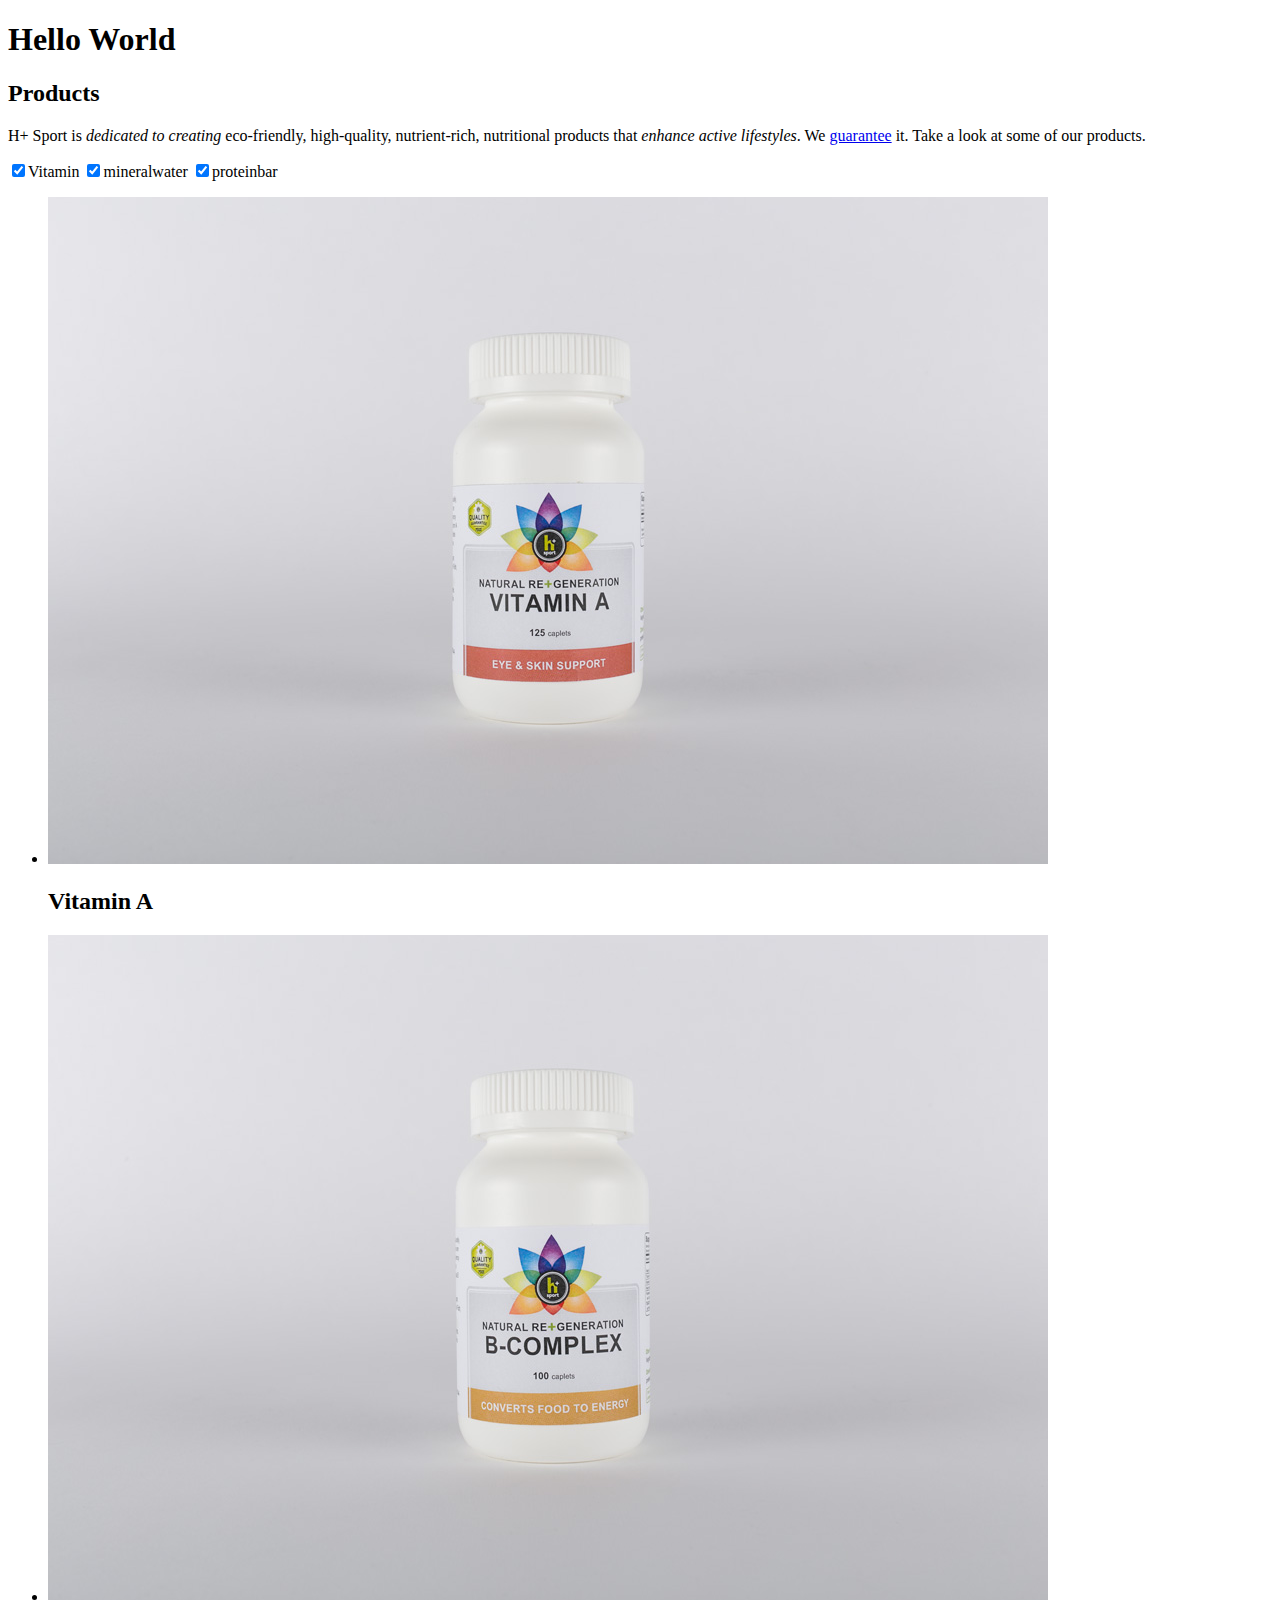
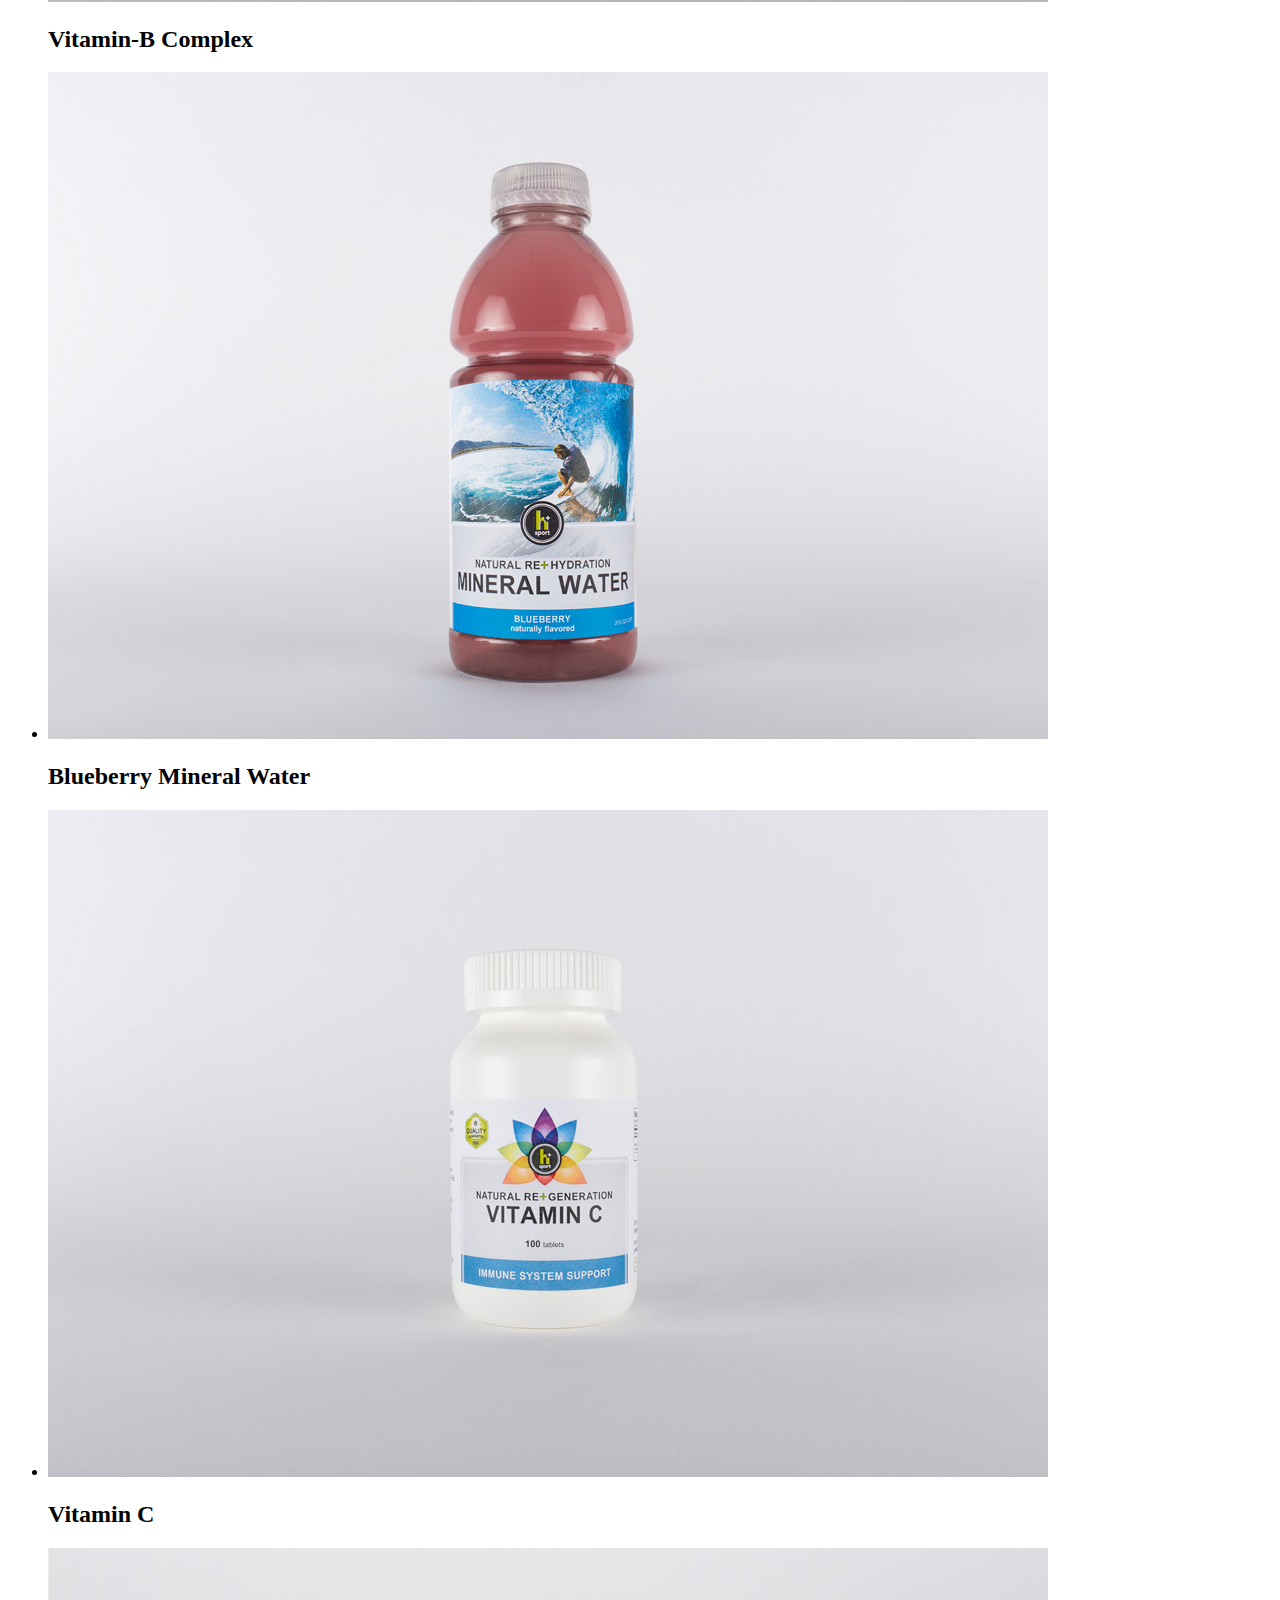
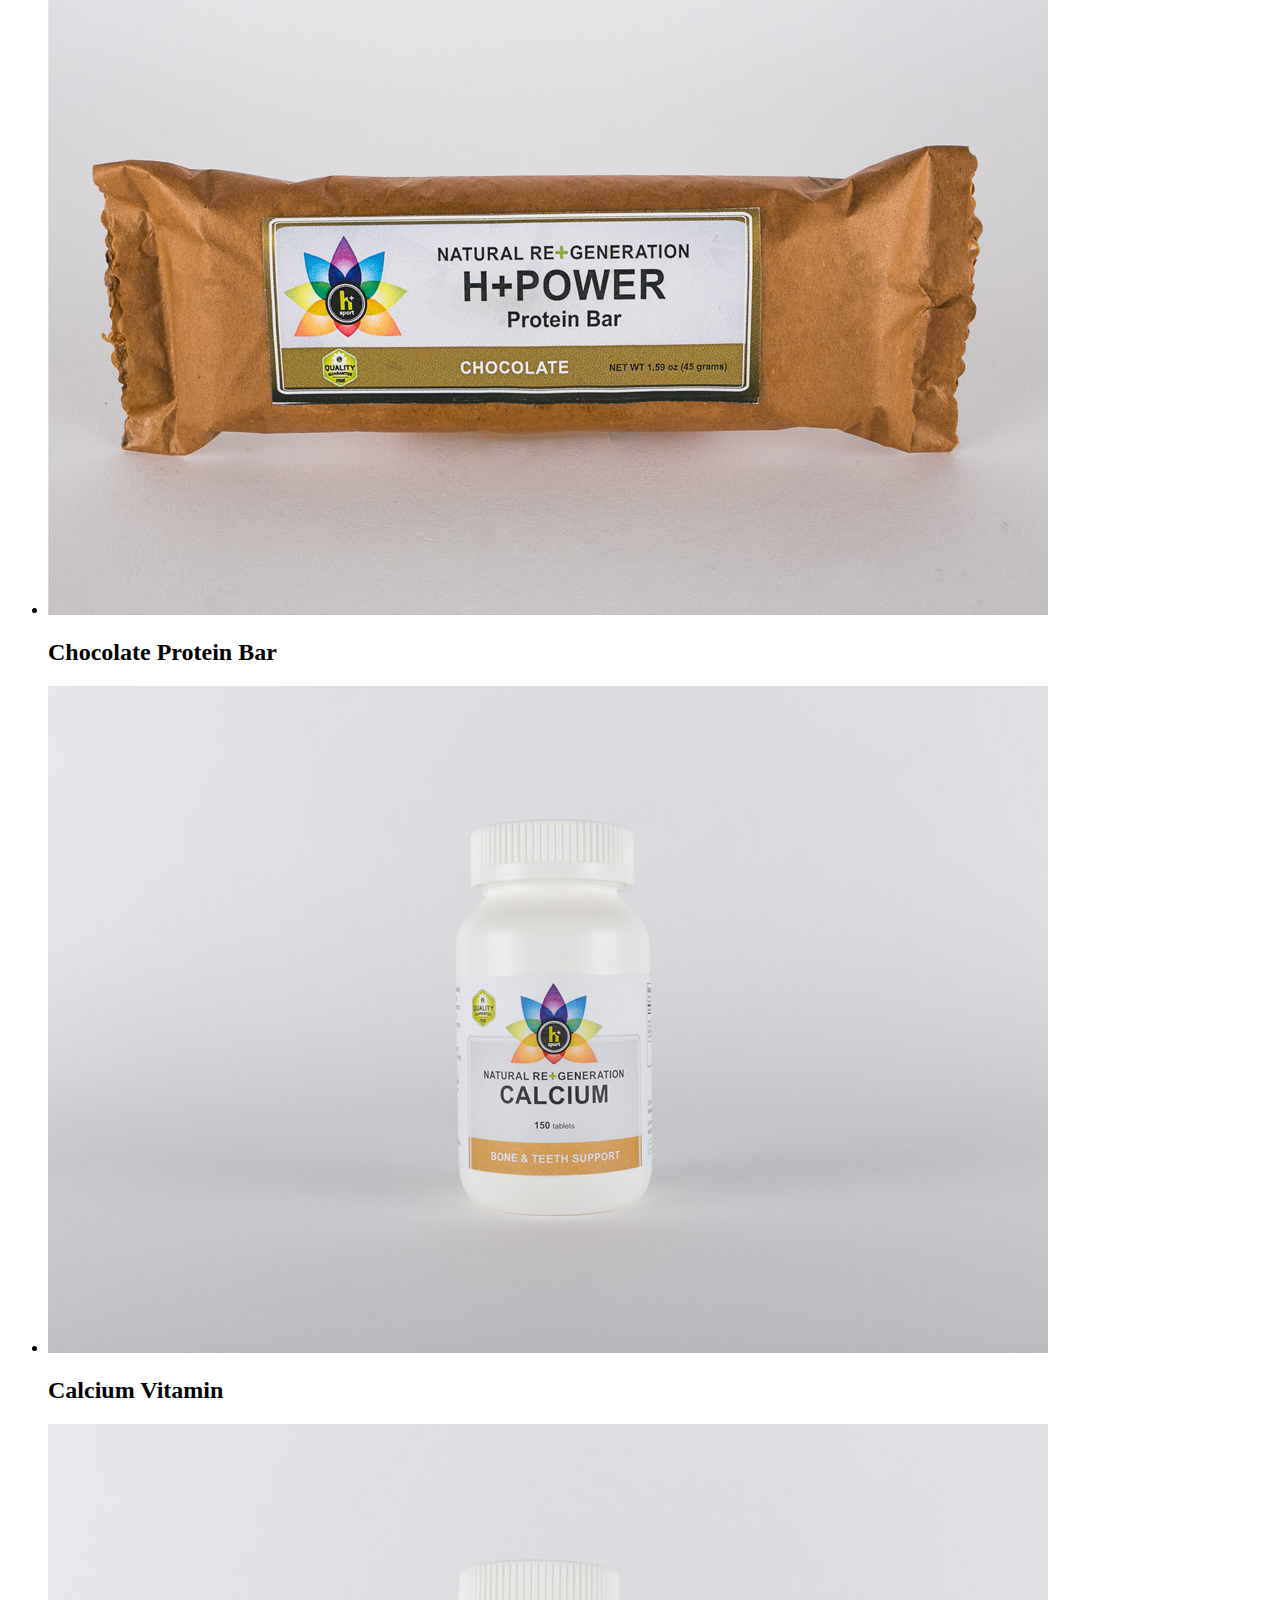
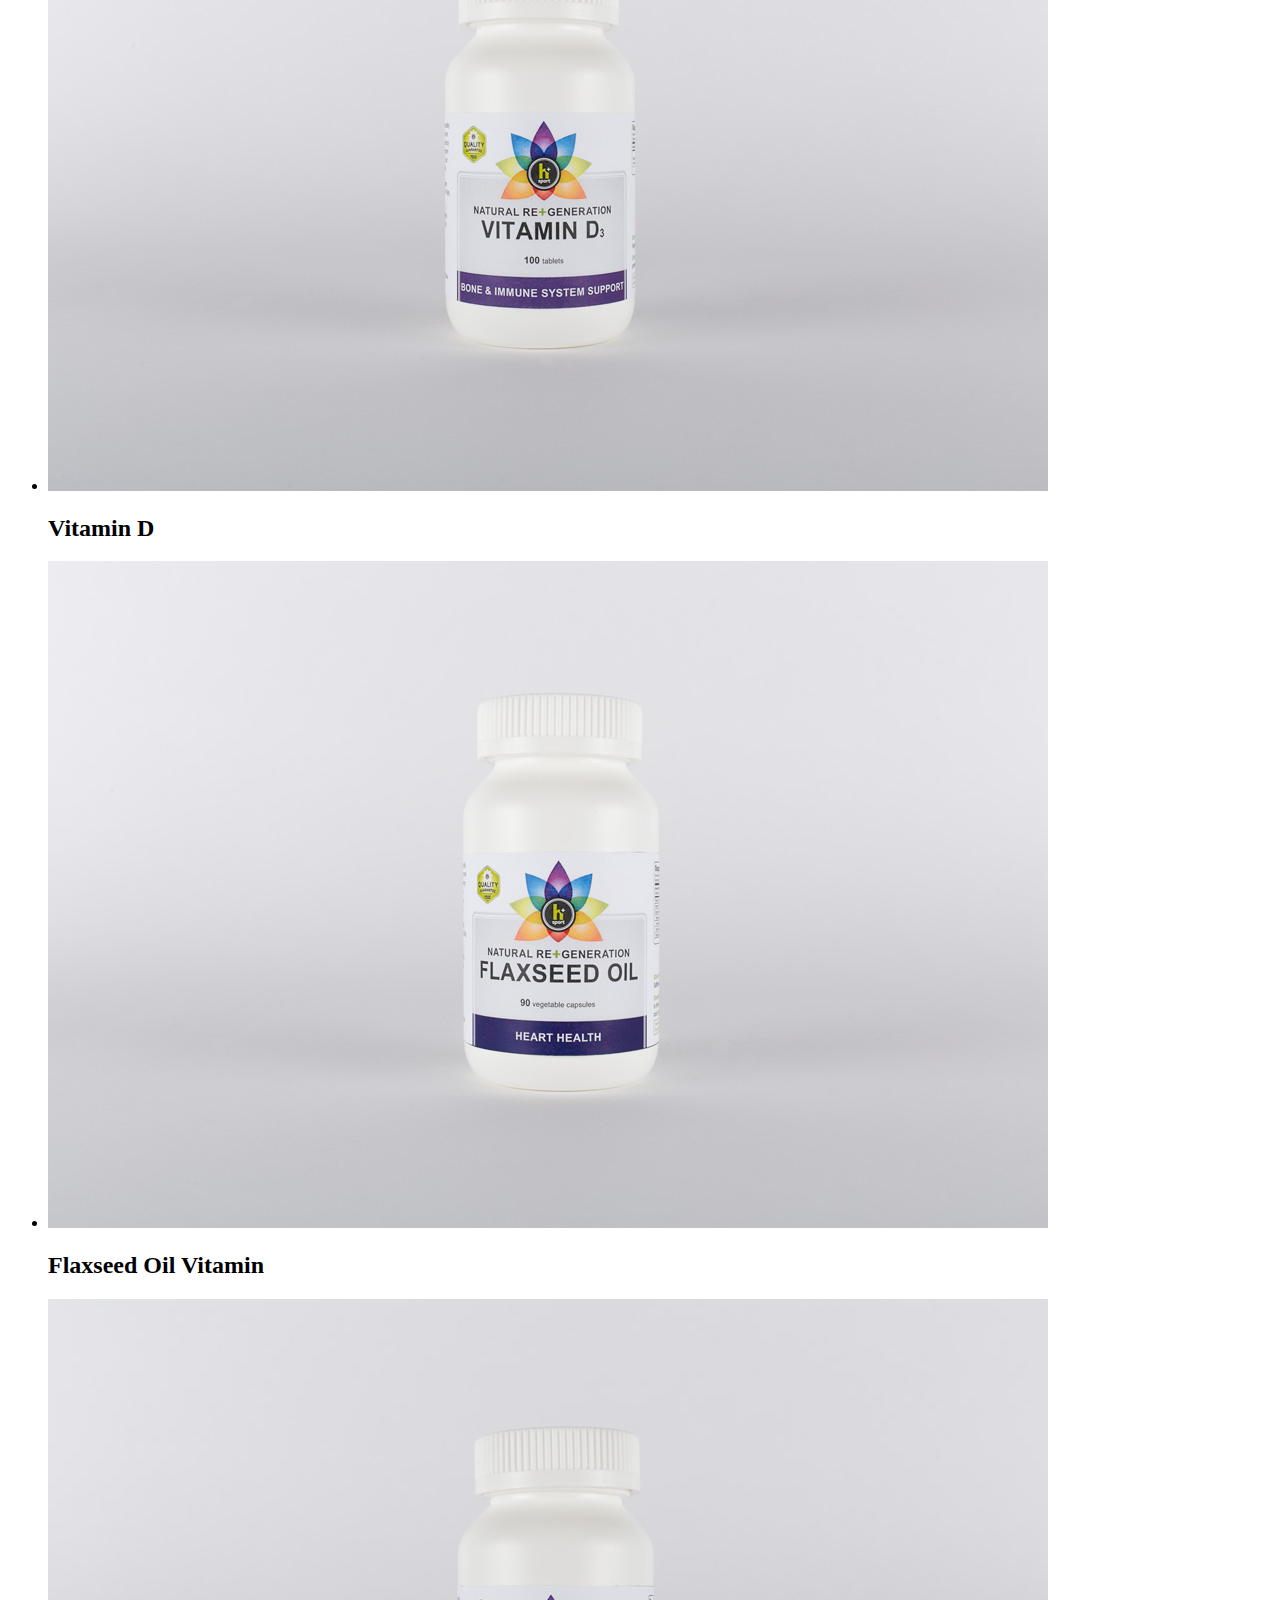
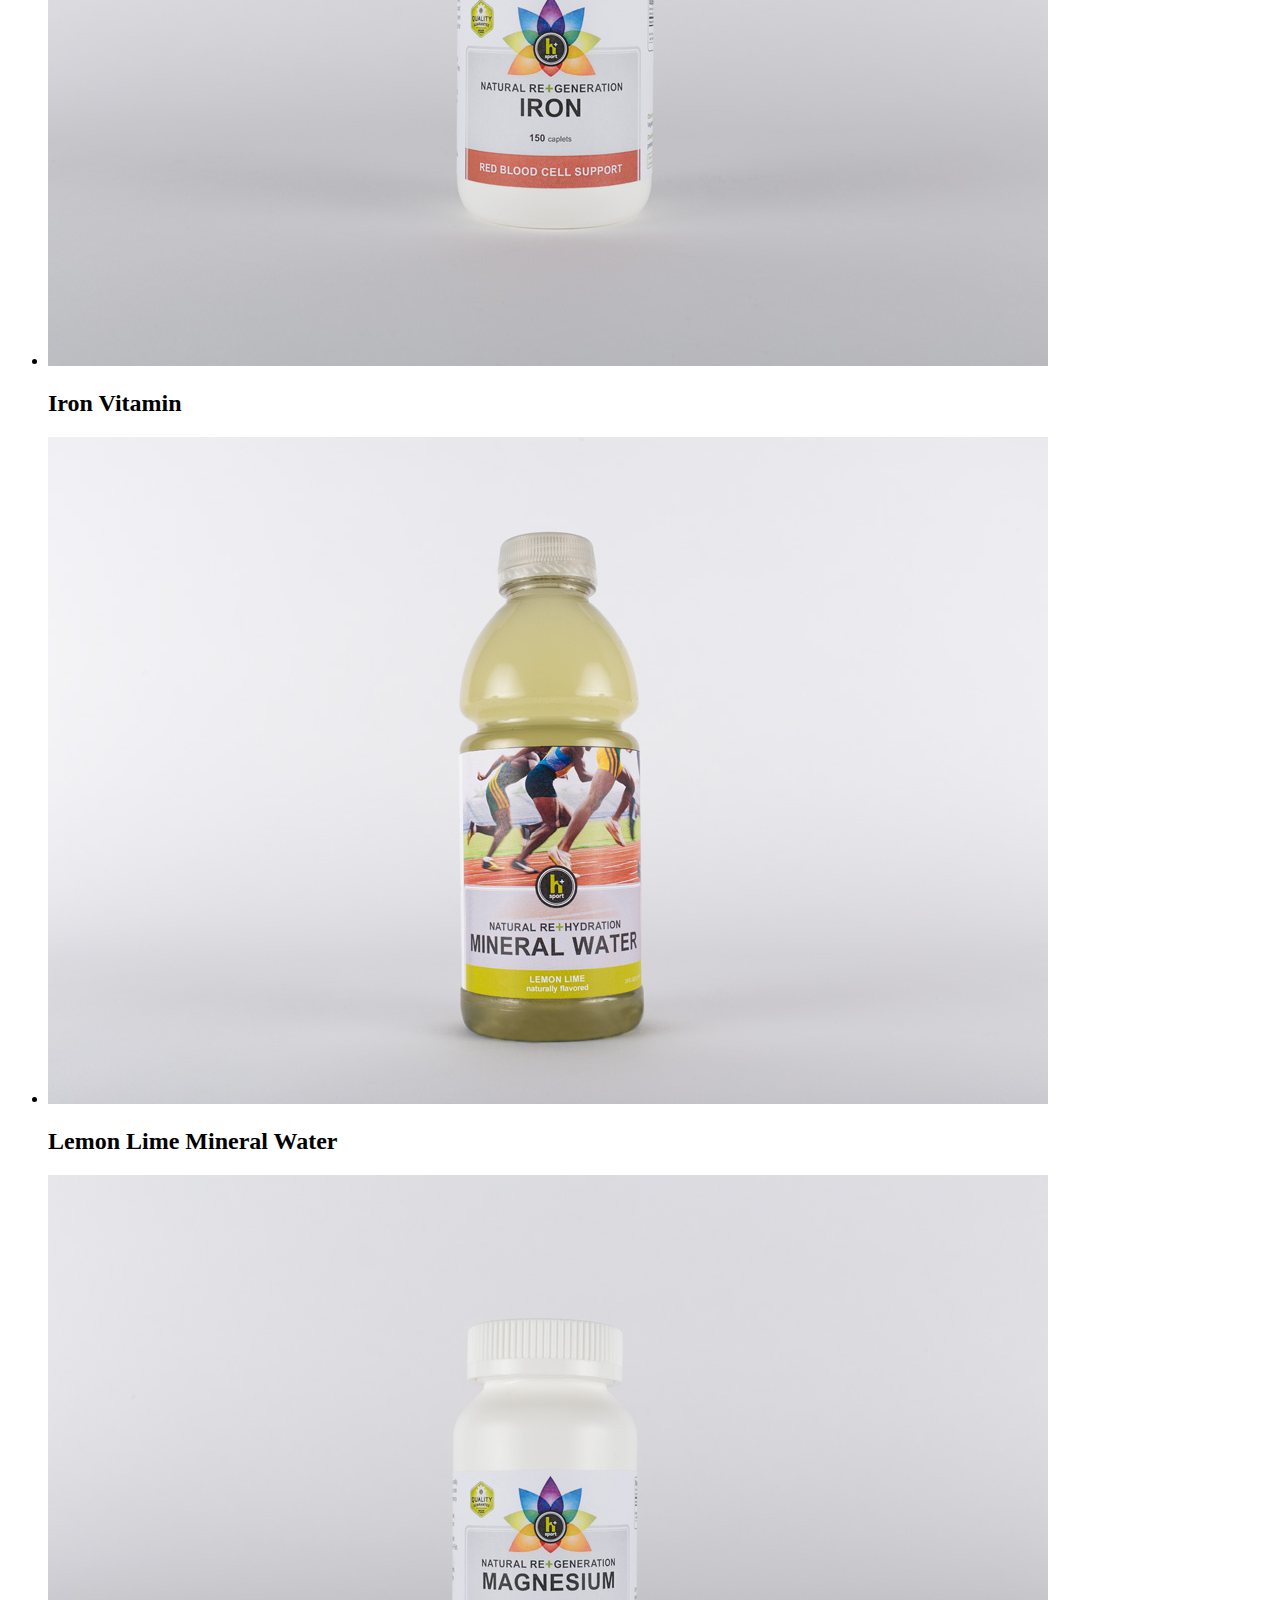
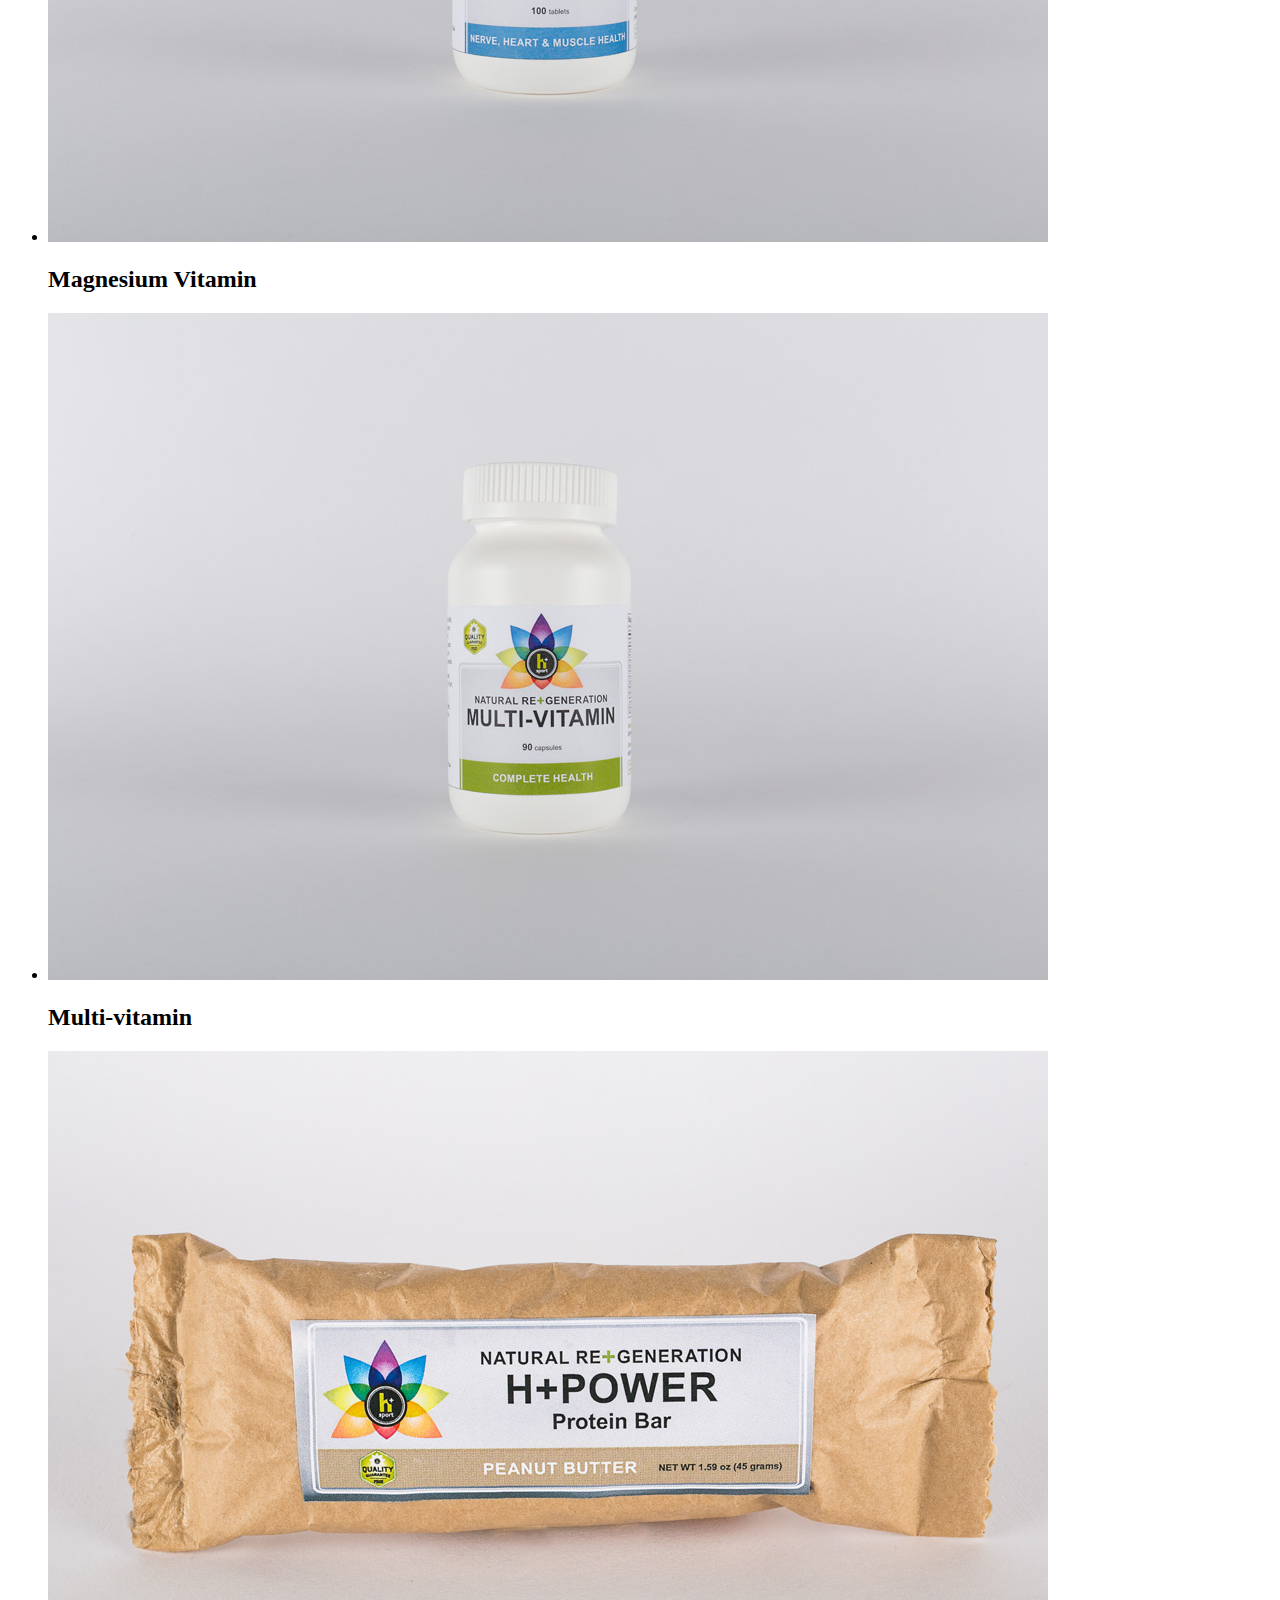
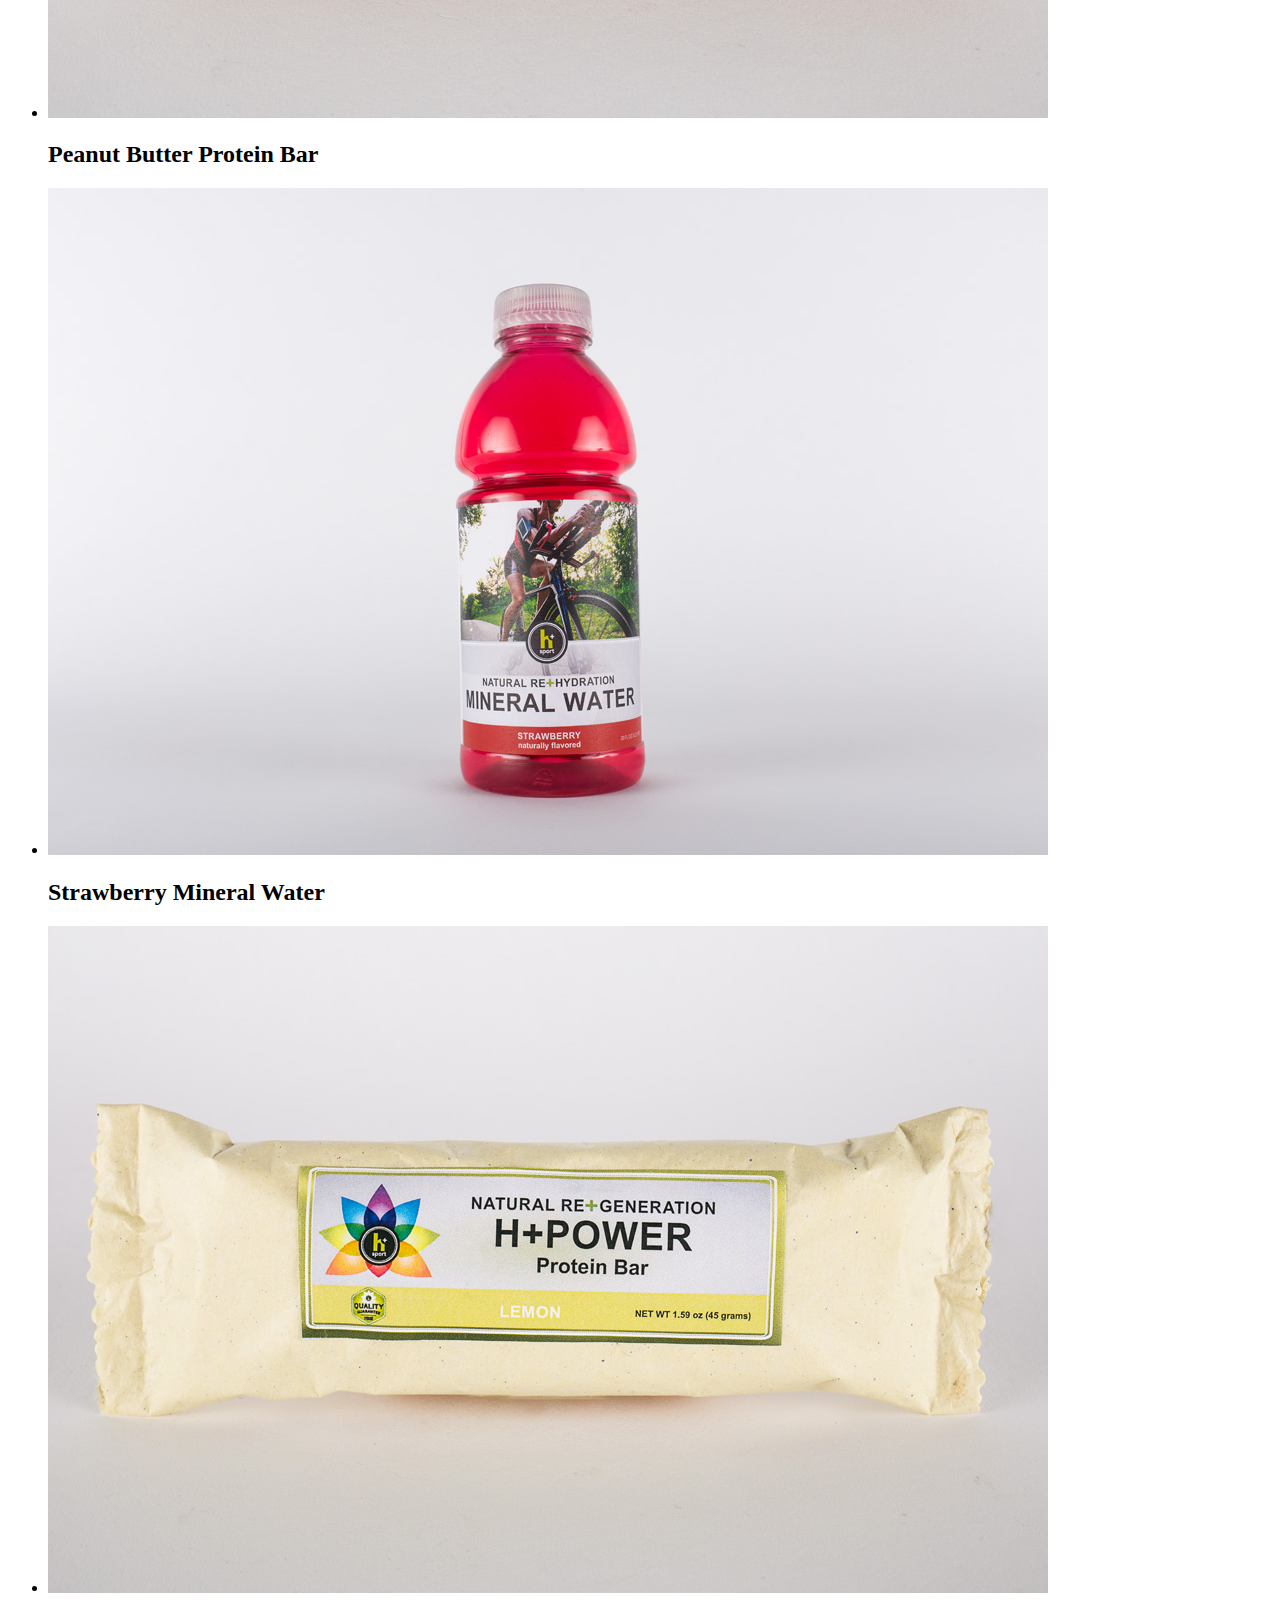
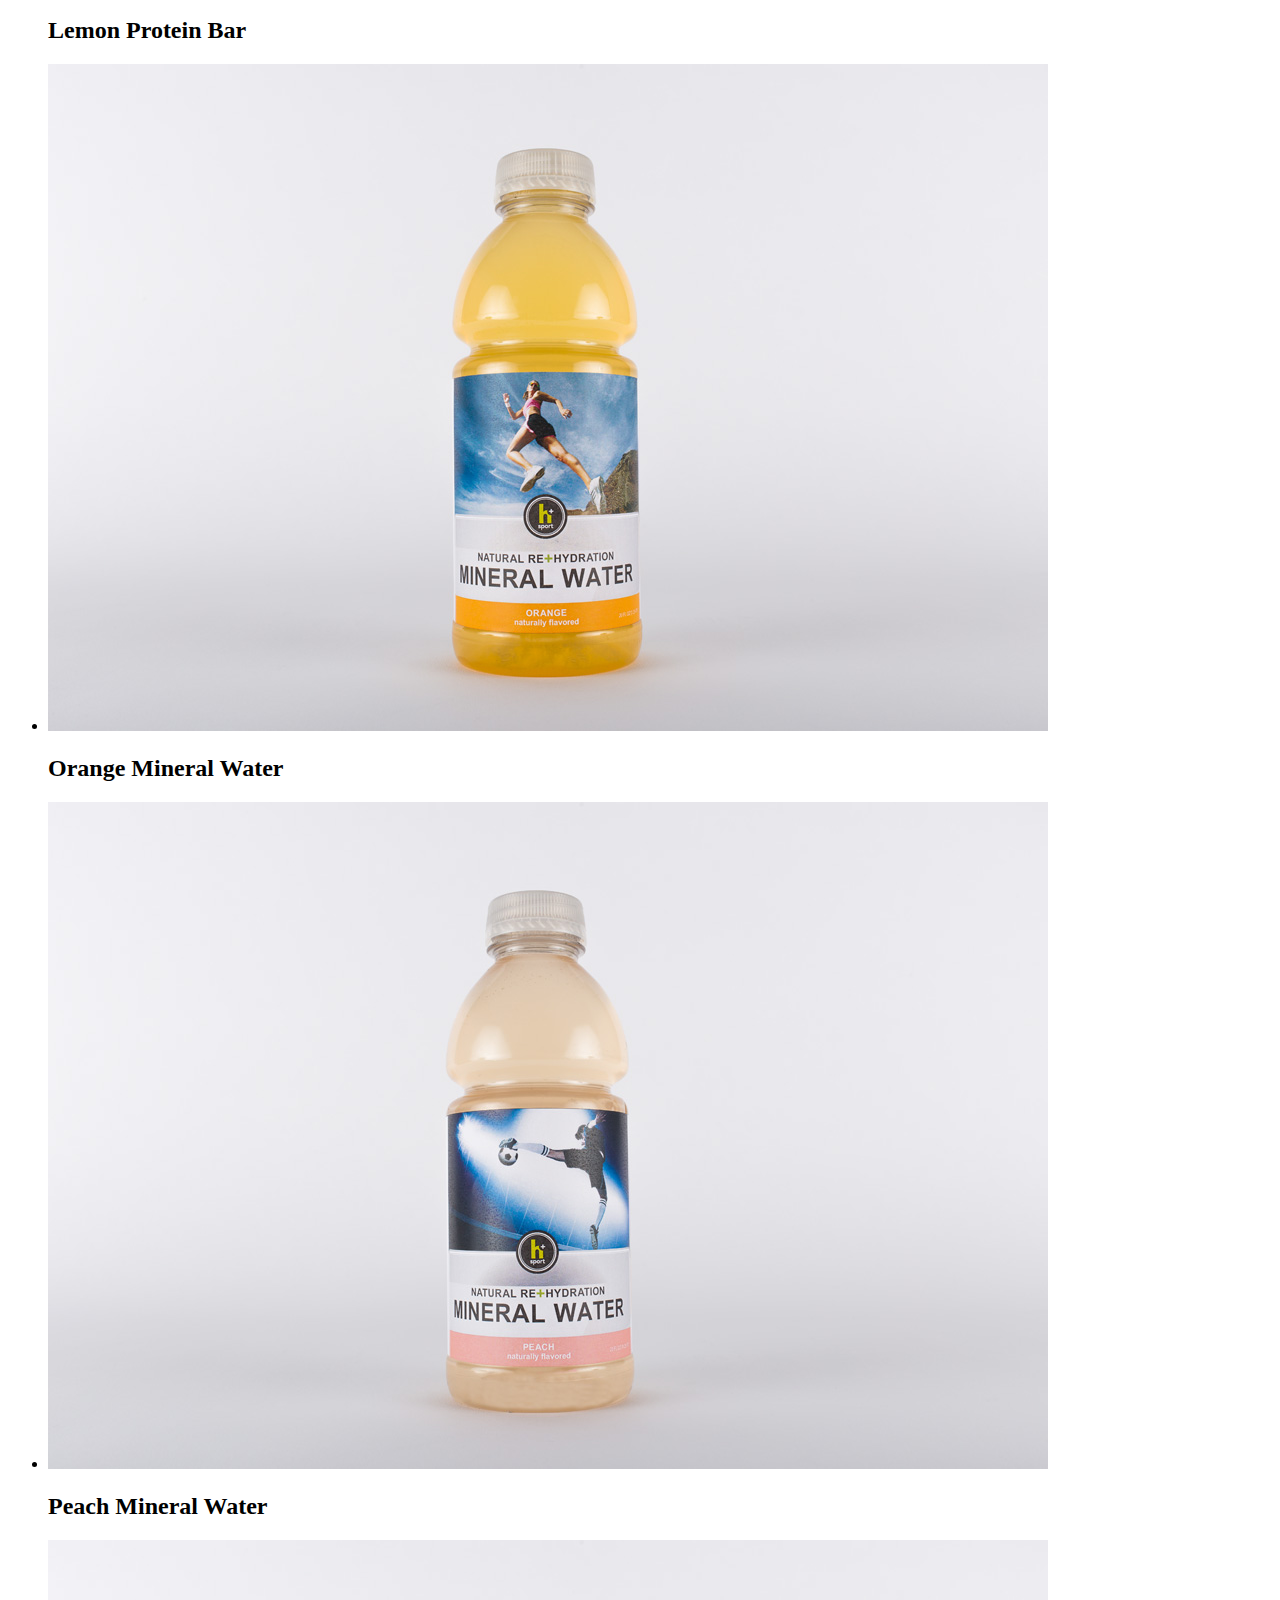
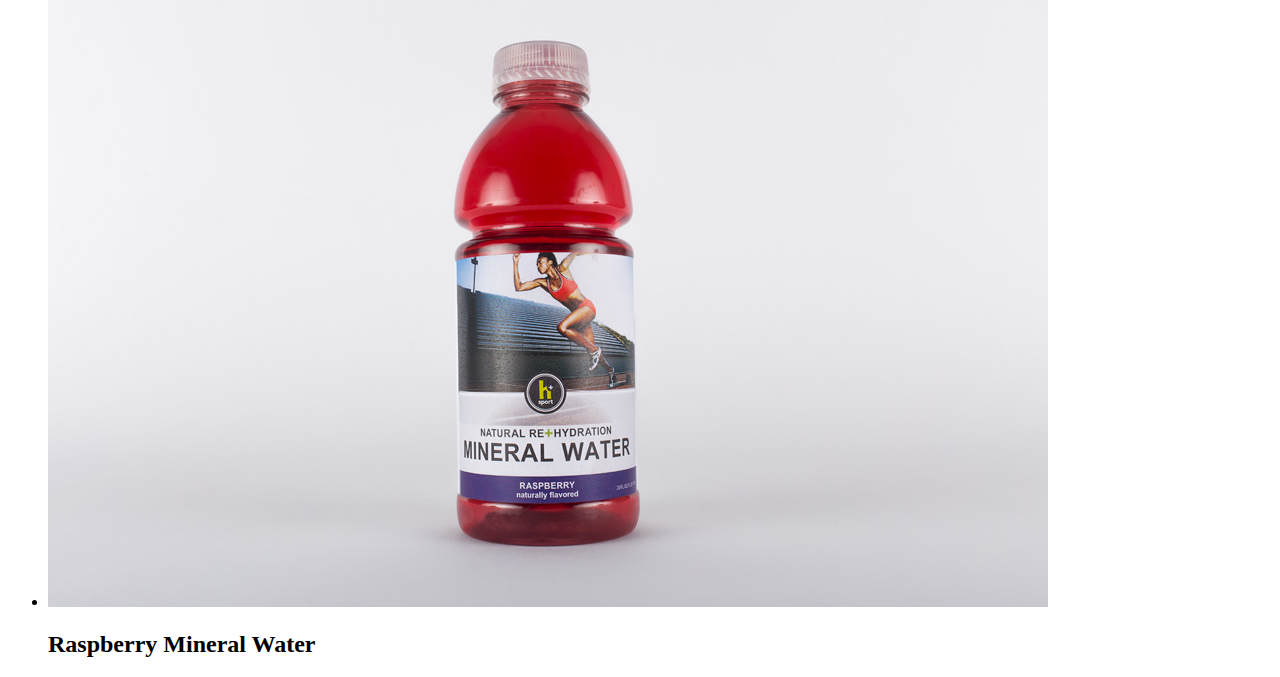
==== index.html @ 78402092 "functionality update" ====
<!DOCTYPE html>
<html lang="en">
<head>
    <meta charset="UTF-8">
    <meta name="viewport" content="width=device-width, initial-scale=1.0">
    <meta http-equiv="X-UA-Compatible" content="ie=edge">
    <title>Sync the Excel sheet</title>
    <link rel="stylesheet" type="text/css" href="./style.css">
    <script type="text/javascript" src="../jquery-3.0.0.js"></script>
</head>
<body>
    <h1>Hello World</h1>
    <section id="products" class="section">
        <header class="imageheader"></header>
        <div class="container">
          <h2 class="headline">Products</h2>
          <p>H+ Sport is <em>dedicated to creating</em> eco-friendly, high-quality, nutrient-rich, nutritional products that <em>enhance active lifestyles</em>. We <a href="#guarantee">guarantee</a> it. Take a look at some of our products.</p>
        </div><!-- container -->
        <input type="checkbox" name="Vitamin" value="vitamin" checked>Vitamin
        <input type="checkbox" name="mineralwater" value="mineralwater" checked>mineralwater
        <input type="checkbox" name="proteinbar" value="proteinbar" checked>proteinbar
        <ul class="product-list">
          <li class="product-item" data-prod_id="V-A1037">
              <img class="product-image" src="images/products/vitamin-a.jpg" alt="Vitamin A - Product Photo">
              <h2 class="product-name" data-type="vitamin">Vitamin A</h2>
          </li>
          <li class="product-item" data-prod_id="V-BC2178">
              <img class="product-image" src="images/products/vitamin-bcomplex.jpg" alt="B Complex - Product Photo">
              <h2 class="product-name" data-type="vitamin">Vitamin-B Complex</h2>
          </li>
          <li class="product-item" data-prod_id="MW-8812">
              <img class="product-image" src="images/products/mineralwater-blueberry.jpg" alt="Blueberry Mineral Water - Product Photo">
              <h2 class="product-name" data-type="mineralwater">Blueberry Mineral Water</h2>
          </li>
          <li class="product-item" data-prod_id="V-C6614">
              <img class="product-image" src="images/products/vitamin-c.jpg" alt="Vitamin C - Product Photo">
              <h2 class="product-name" data-type="vitamin">Vitamin C</h2>
          </li>
          <li class="product-item" data-prod_id="PB-8154">
              <img class="product-image" src="images/products/proteinbar-chocolate.jpg" alt="Protein Bar Chocolate - Product Photo">
              <h2 class="product-name" data-type="proteinbar">Chocolate Protein Bar</h2>
          </li>
          <li class="product-item" data-prod_id="V-CA4543">
              <img class="product-image" src="images/products/vitamin-calcium.jpg" alt="Vitamin Calcium - Product Photo">
              <h2 class="product-name" data-type="vitamin">Calcium Vitamin</h2>
          </li>
          <li class="product-item" data-prod_id="V-D1825">
              <img class="product-image" src="images/products/vitamin-d.jpg" alt="Vitamin D - Product Photo">
              <h2 class="product-name" data-type="vitamin">Vitamin D</h2>
          </li>
          <li class="product-item" data-prod_id="V-F2225">
              <img class="product-image" src="images/products/vitamin-flaxseed-oil.jpg" alt="Flaxseed Oil - Product Photo">
              <h2 class="product-name" data-type="vitamin">Flaxseed Oil Vitamin</h2>
          </li>
          <li class="product-item" data-prod_id="V-I7456">
              <img class="product-image" src="images/products/vitamin-iron.jpg" alt="Vitamin Iron - Product Photo">
              <h2 class="product-name" data-type="vitamin">Iron Vitamin</h2>
          </li>
          <li class="product-item" data-prod_id="MW-9143">
              <img class="product-image" src="images/products/mineralwater-lemonlime.jpg" alt="Mineral Water Lemon Lime - Product Photo">
              <h2 class="product-name" data-type="mineralwater">Lemon Lime Mineral Water</h2>
          </li>
          <li class="product-item" data-prod_id="V-M0019">
              <img class="product-image" src="images/products/vitamin-magnesium.jpg" alt="Vitamin Magnesium - Product Photo">
              <h2 class="product-name" data-type="vitamin">Magnesium Vitamin</h2>
          </li>
          <li class="product-item" data-prod_id="V-MV7763">
              <img class="product-image" src="images/products/vitamin-multi.jpg" alt="Vitamin Multivitamin - Product Photo">
              <h2 class="product-name" data-type="vitamin">Multi-vitamin</h2>
          </li>
          <li class="product-item" data-prod_id="PB-1234">
              <img class="product-image" src="images/products/proteinbar-peanutbutter.jpg" alt="Vitamin Protein Bar Peanut Butter - Product Photo">
              <h2 class="product-name" data-type="proteinbar">Peanut Butter Protein Bar</h2>
          </li>
          <li class="product-item" data-prod_id="MW-S0987">
              <img class="product-image" src="images/products/mineralwater-strawberry.jpg" alt="Mineral Water Strawberry - Product Photo">
              <h2 class="product-name" data-type="mineralwater">Strawberry Mineral Water</h2>
          </li>
          <li class="product-item" data-prod_id="PB-1919">
              <img class="product-image" src="images/products/proteinbar-lemon.jpg" alt="Protein Bar Lemon - Product Photo">
              <h2 class="product-name" data-type="proteinbar">Lemon Protein Bar</h2>
          </li>
          <li class="product-item" data-prod_id="MW-O1980">
              <img class="product-image" src="images/products/mineralwater-orange.jpg" alt="Mineral Water Orange - Product Photo">
              <h2 class="product-name" data-type="mineralwater">Orange Mineral Water</h2>
          </li>
          <li class="product-item" data-prod_id="MW-P1968">
              <img class="product-image" src="images/products/mineralwater-peach.jpg" alt="Mineral Water Peach - Product Photo">
              <h2 class="product-name" data-type="mineralwater">Peach Mineral Water</h2>
          </li>
          <li class="product-item" data-prod_id="MW-R2003">
              <img class="product-image" src="images/products/mineralwater-raspberry.jpg" alt="Mineral Water Raspberry - Product Photo">
              <h2 class="product-name" data-type="mineralwater">Raspberry Mineral Water</h2>
          </li>
        </ul><!-- product-list -->
      </section><!-- #products -->
</body>
</html>
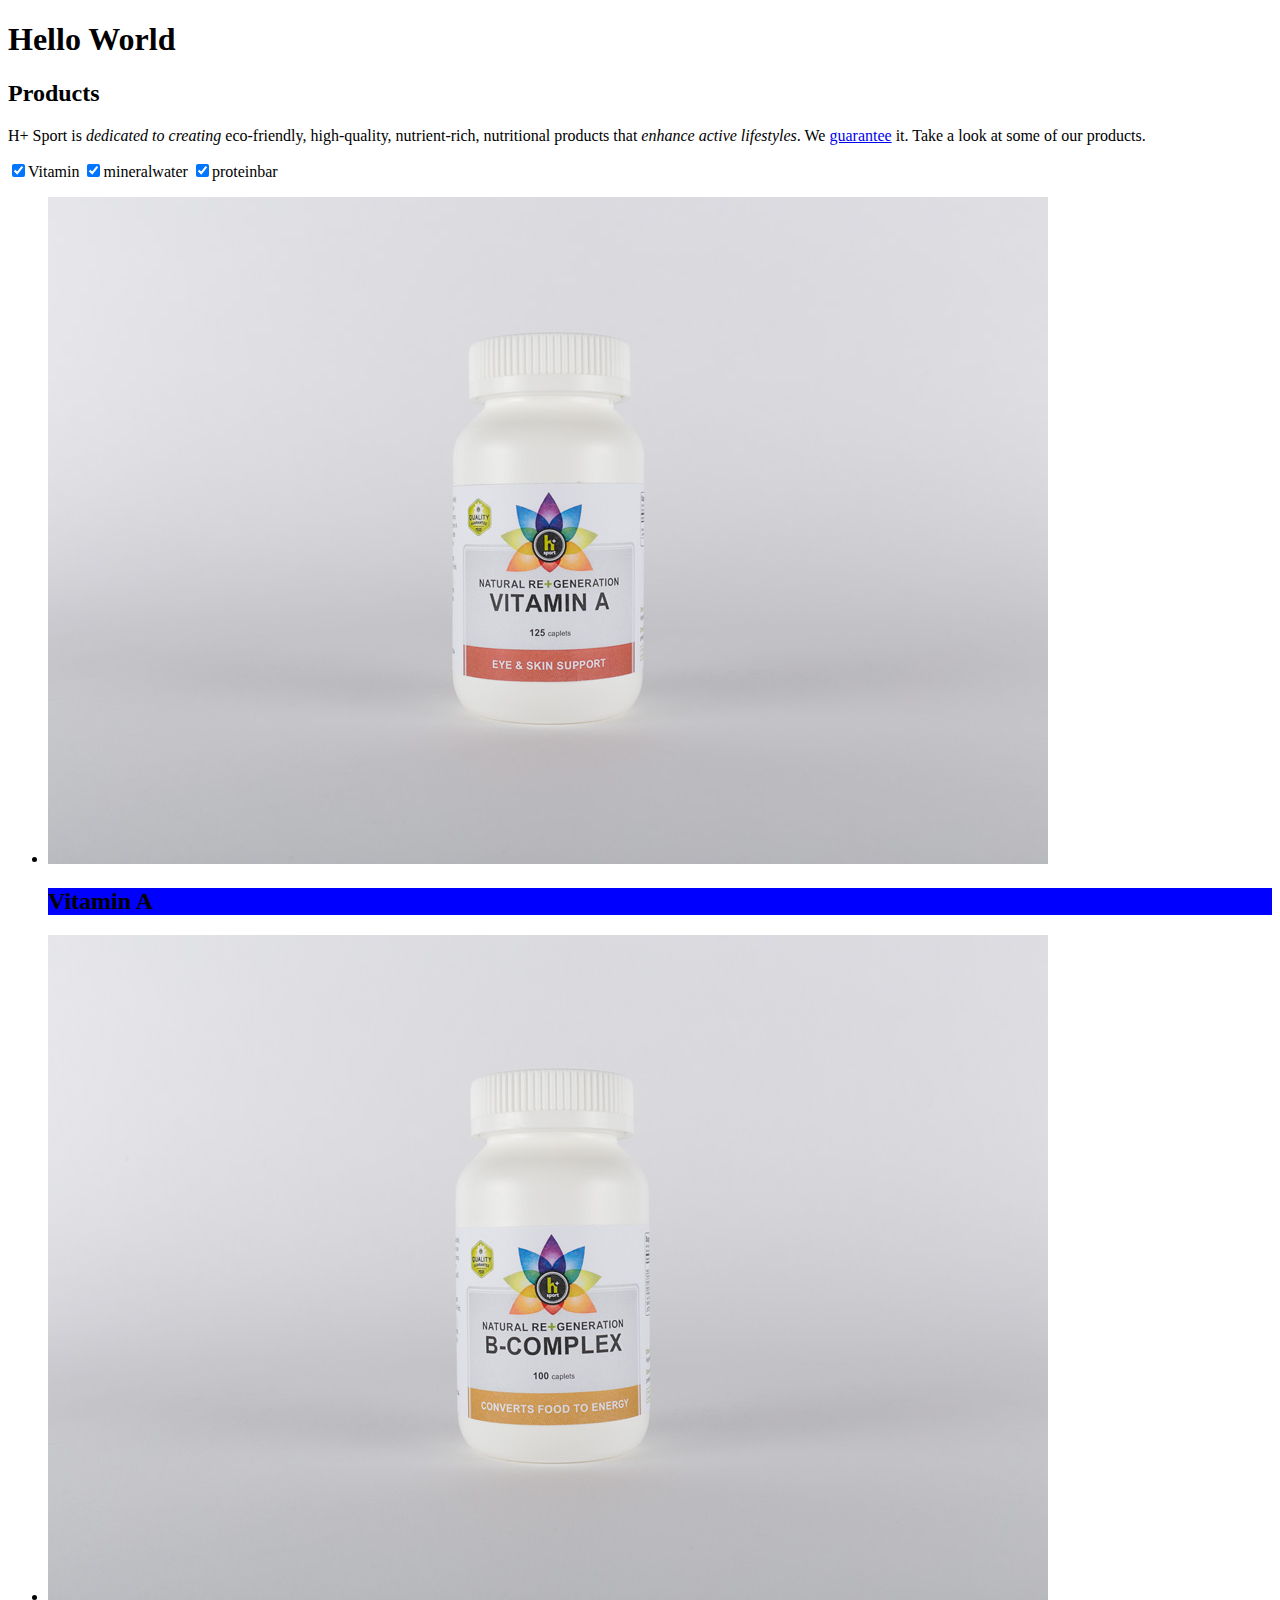
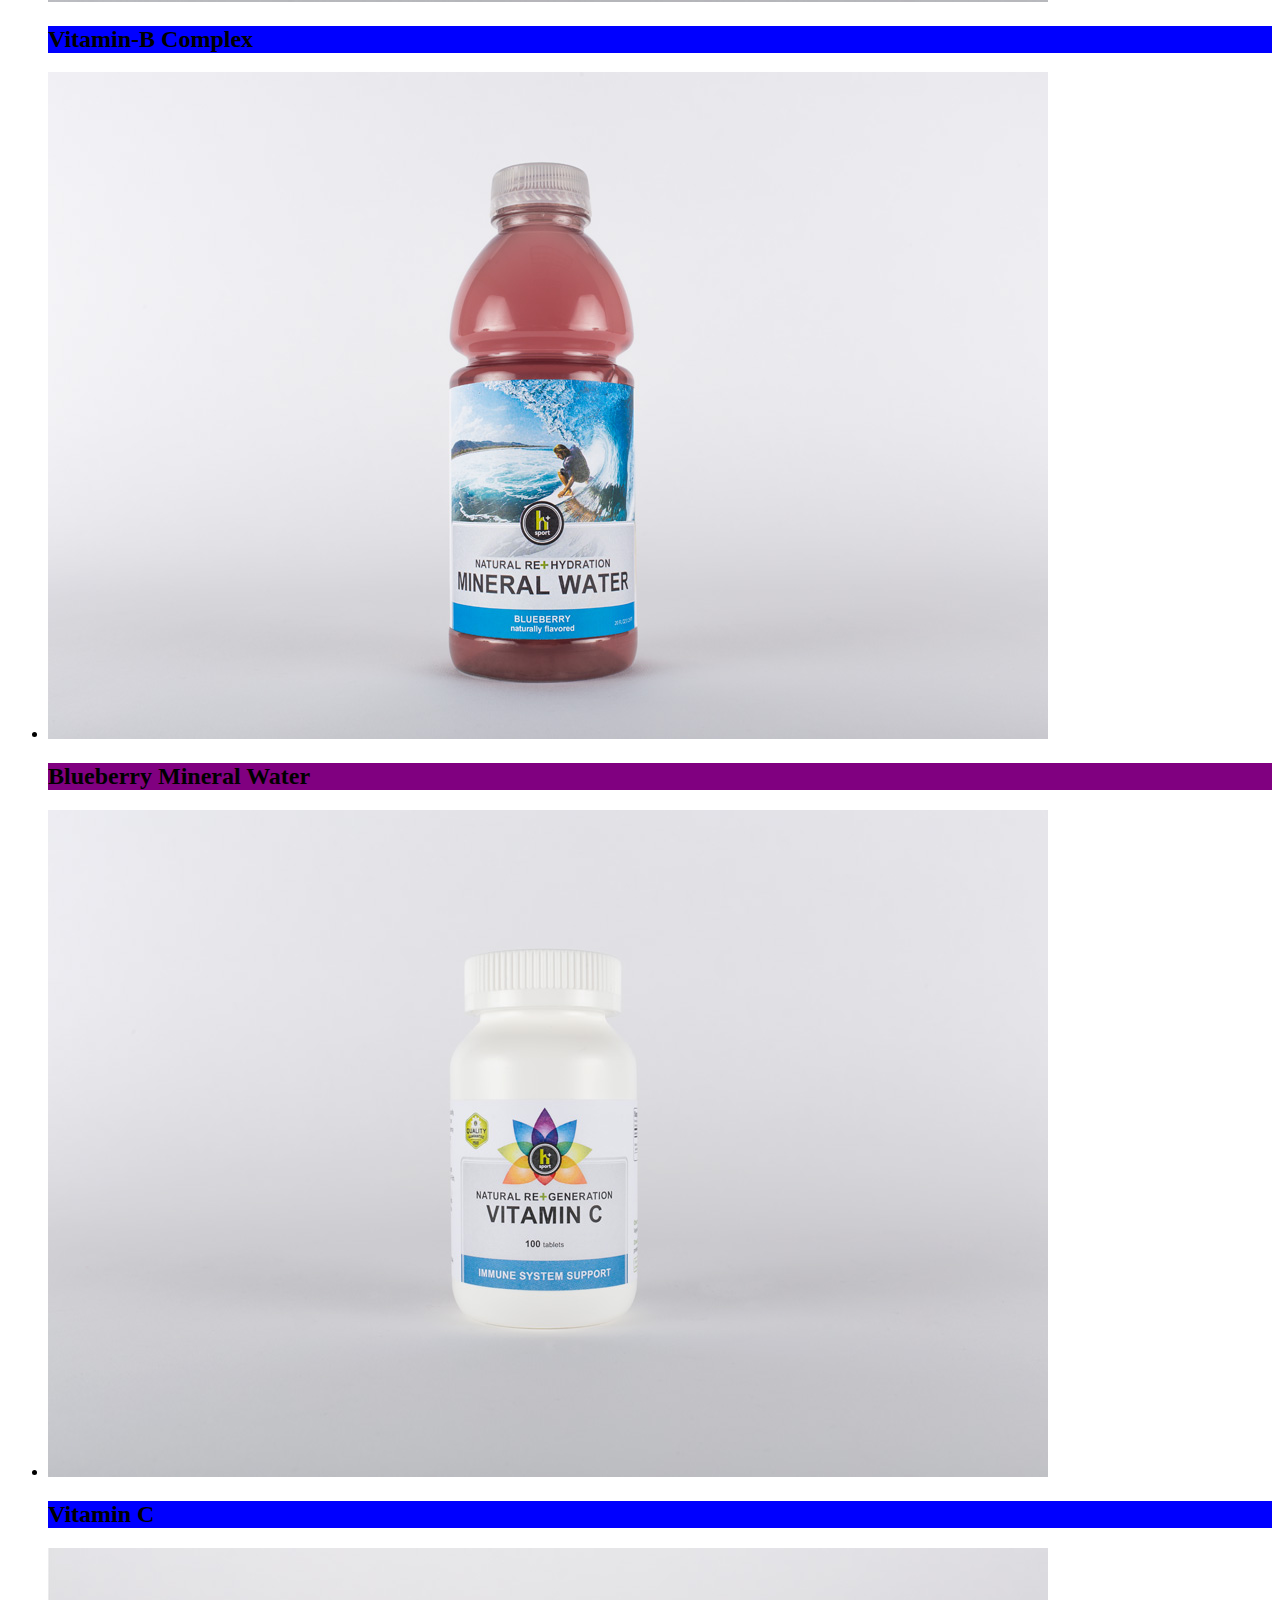
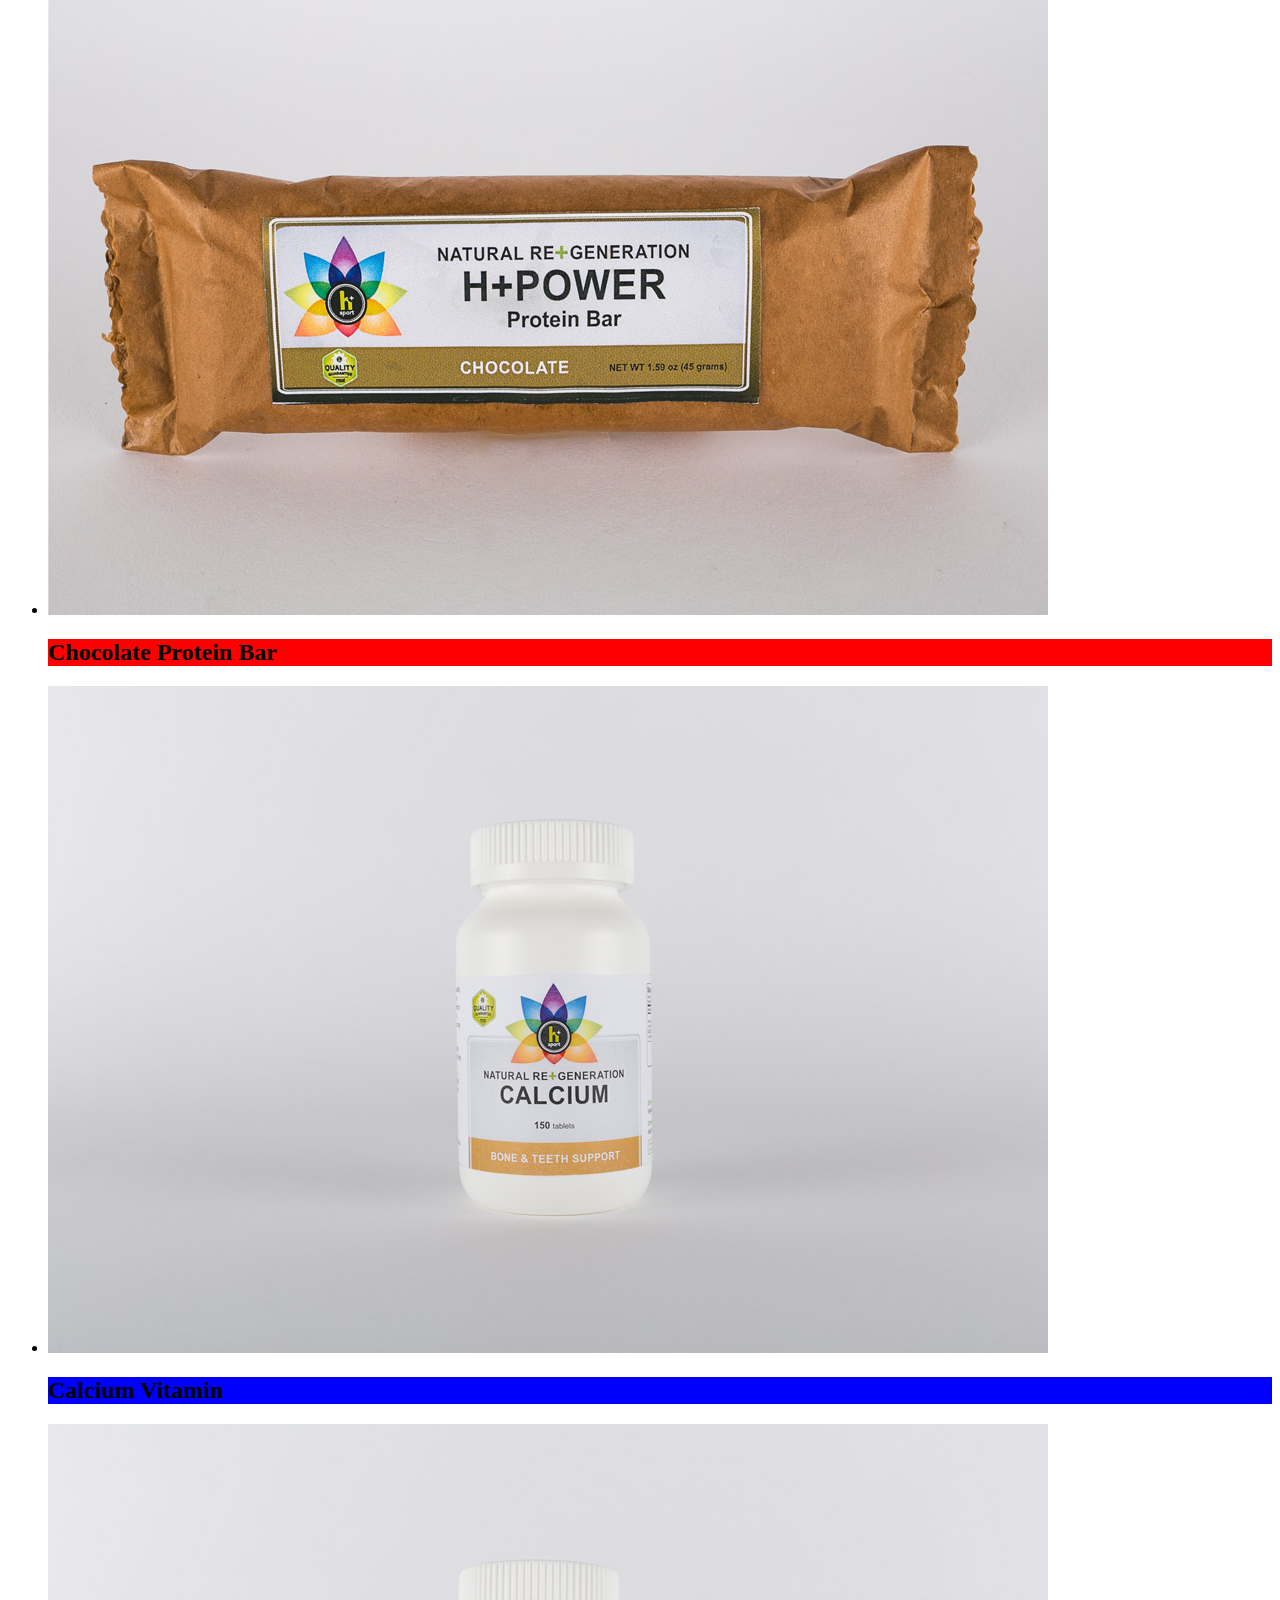
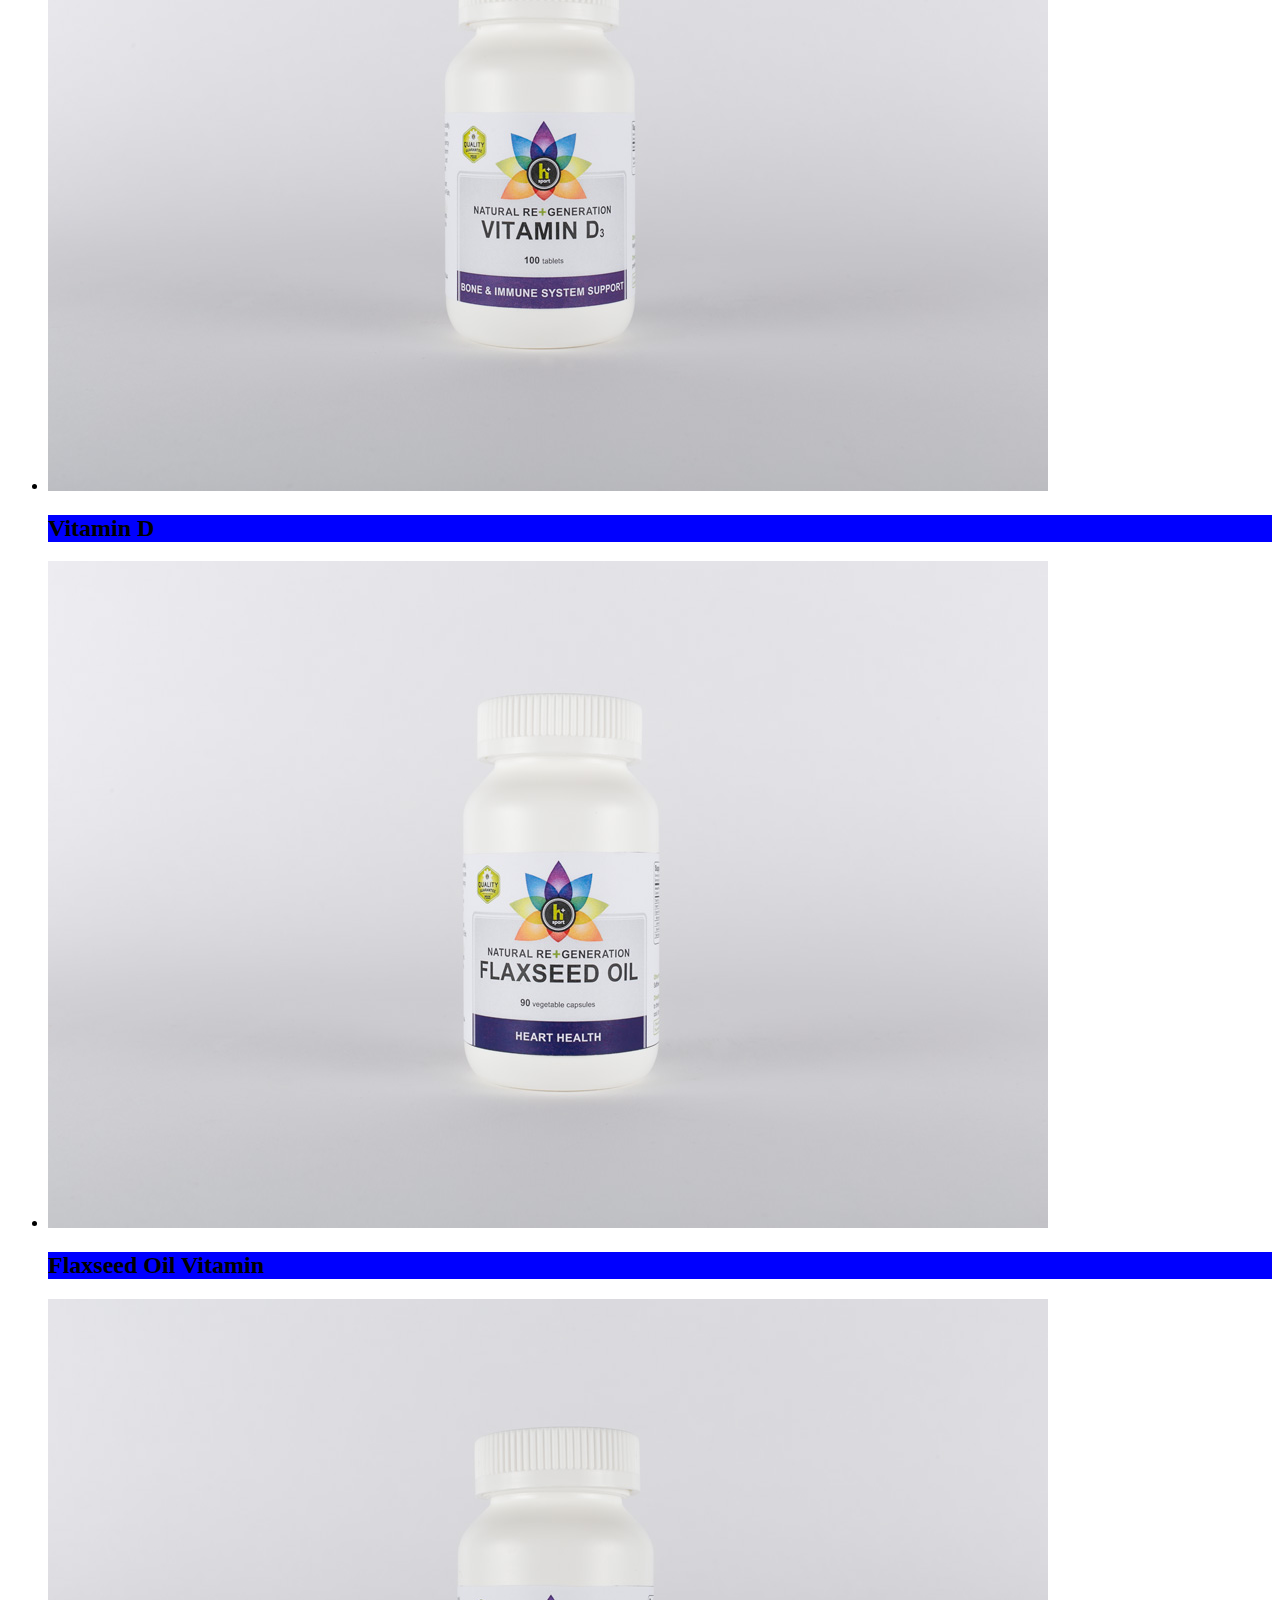
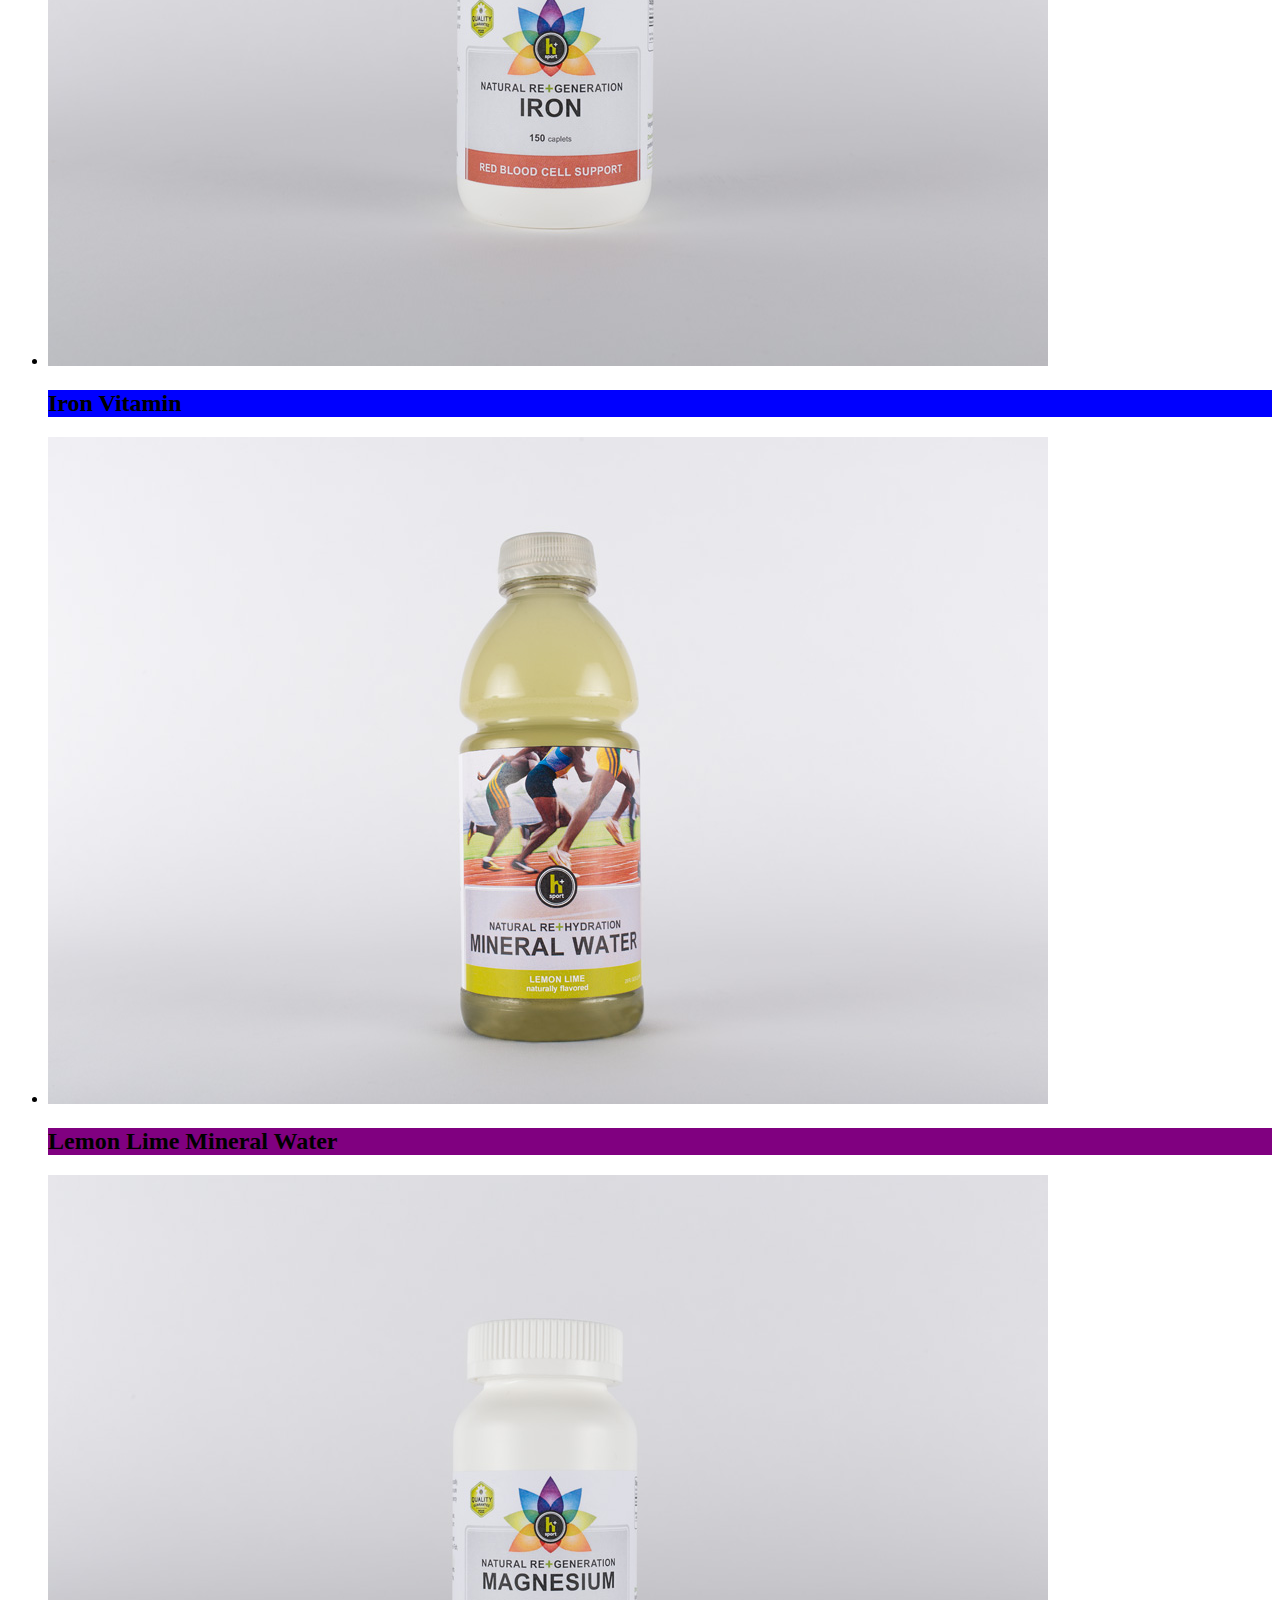
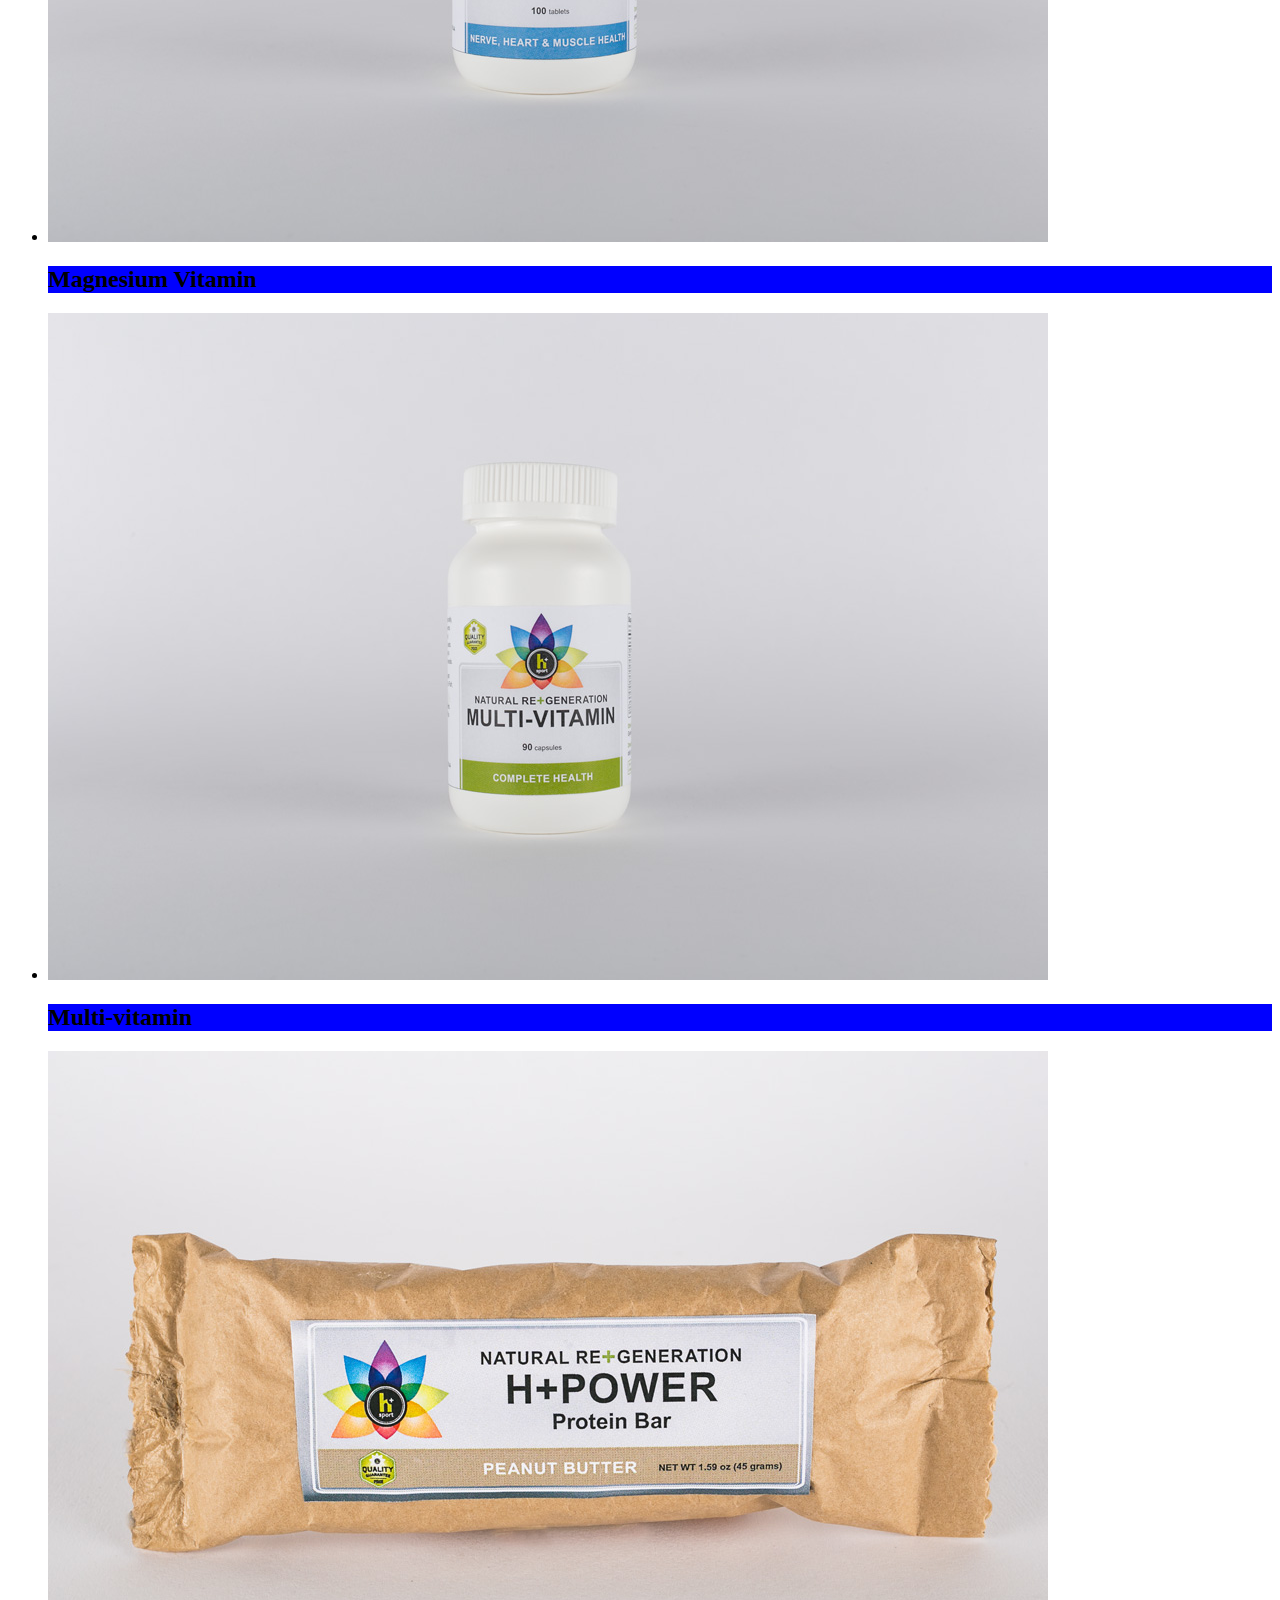
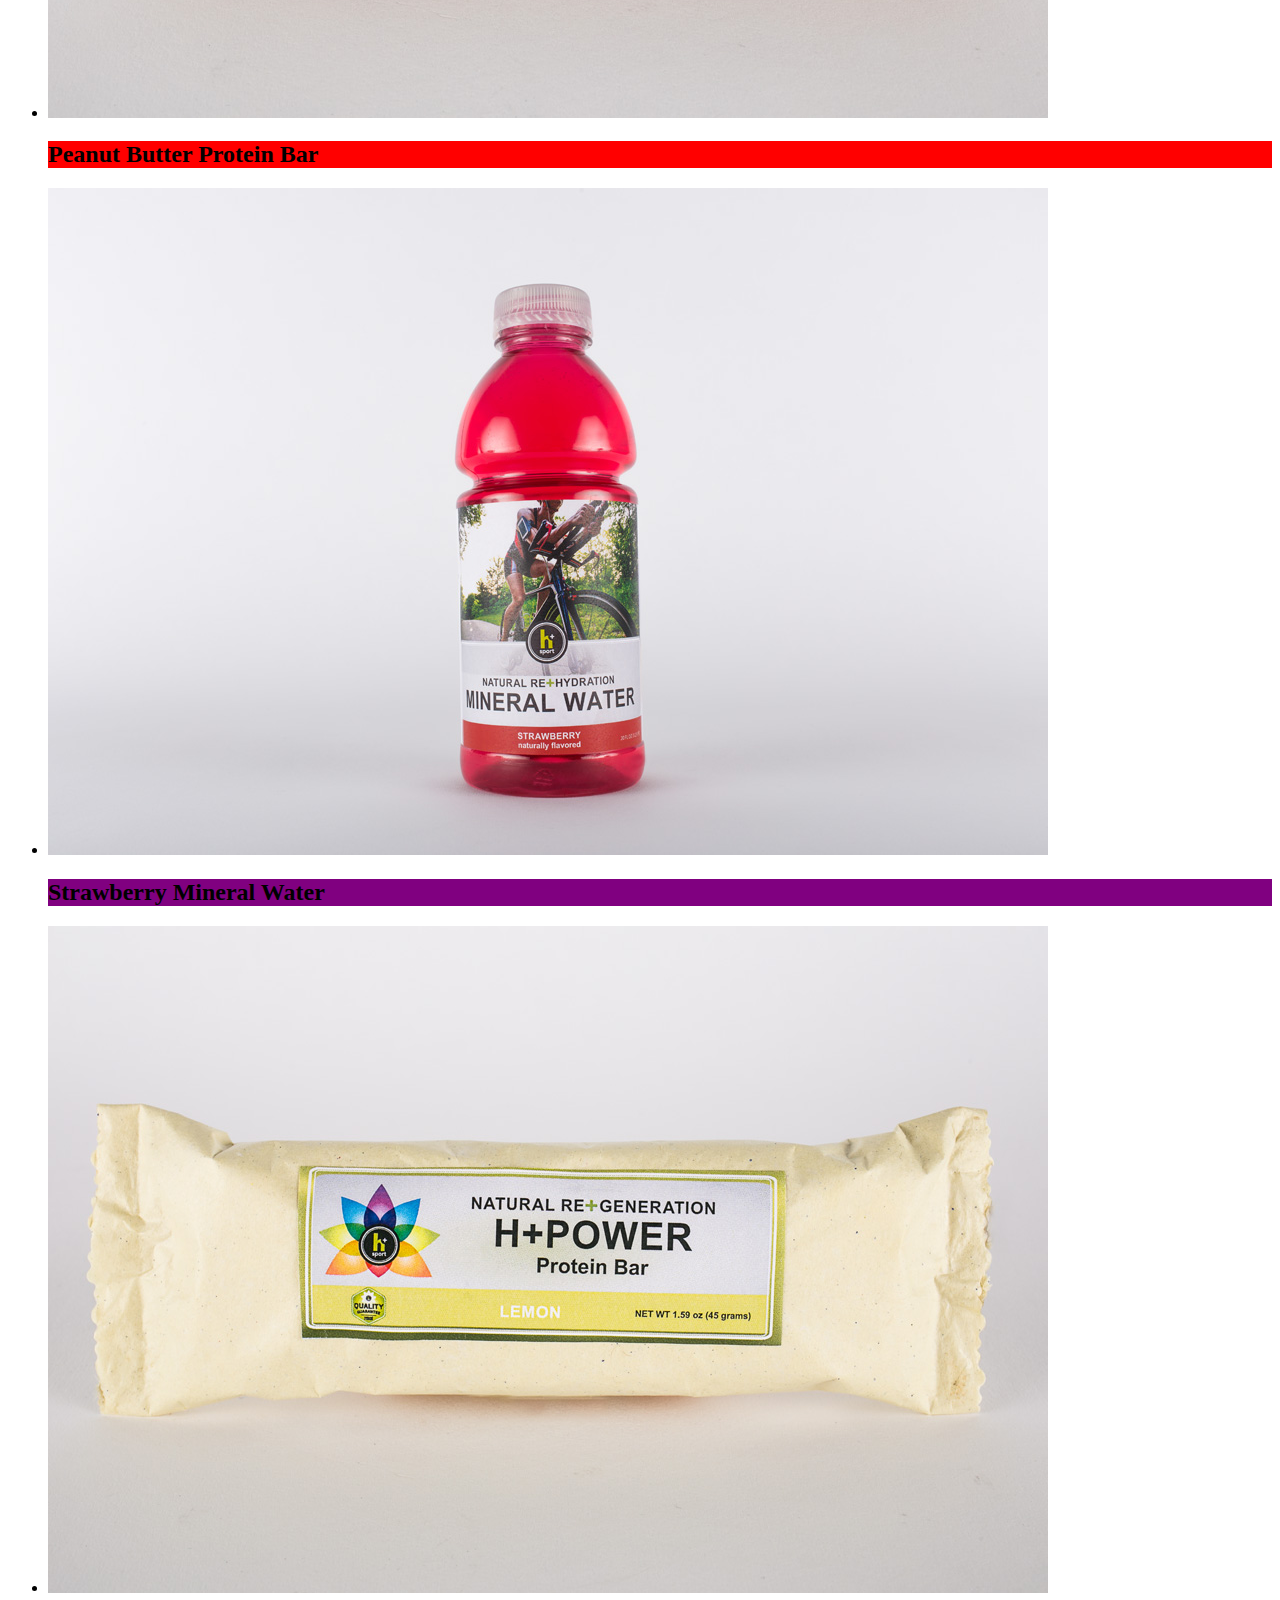
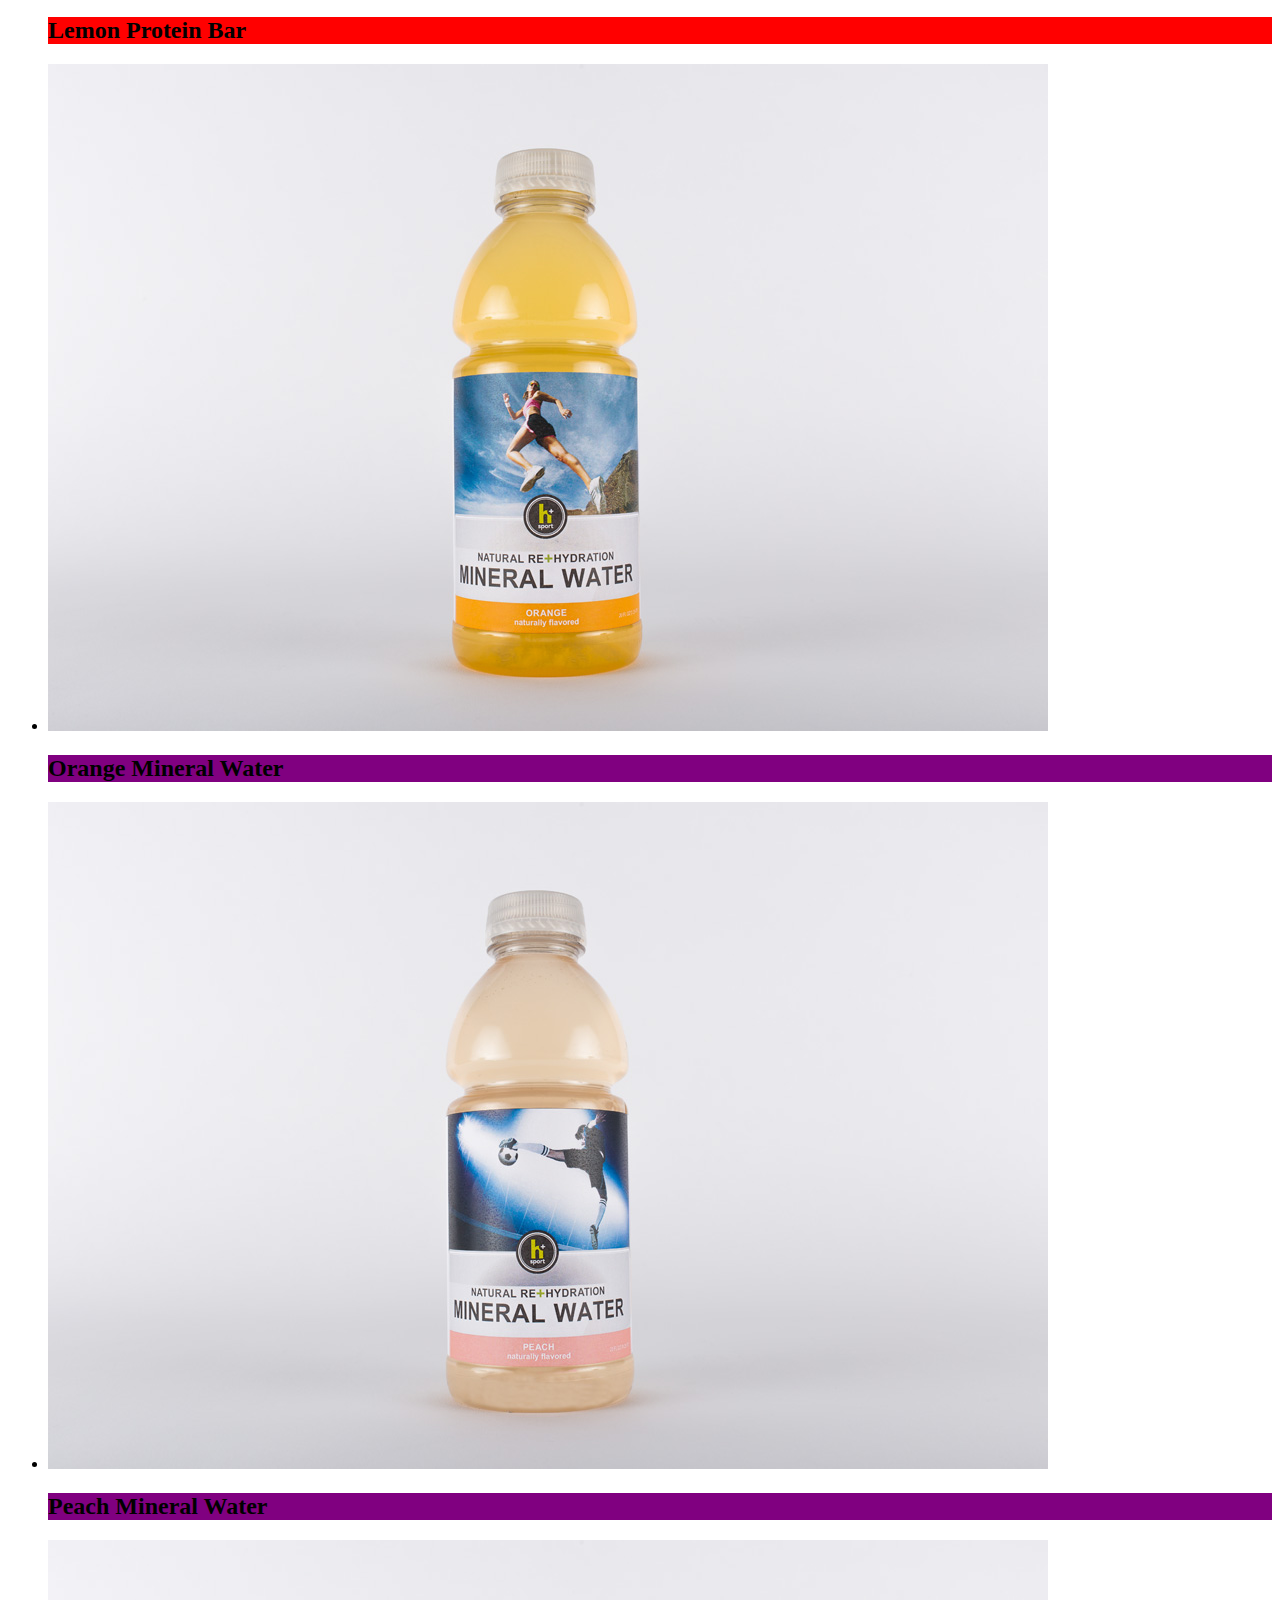
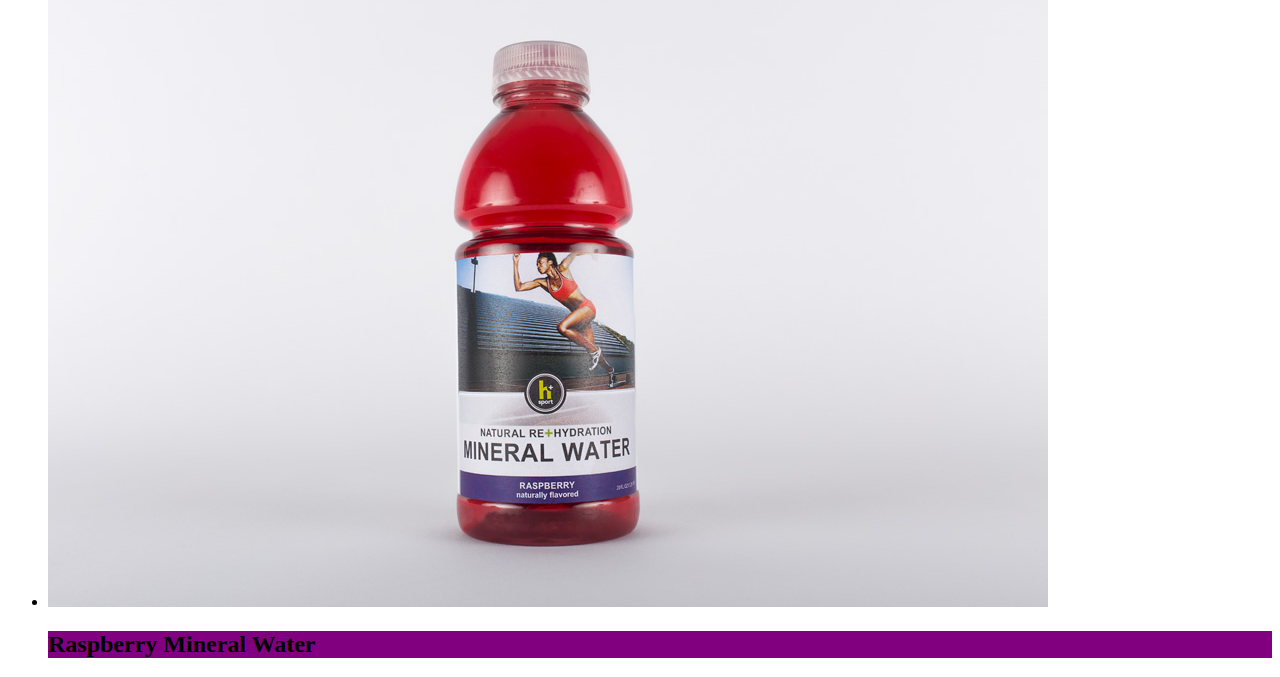
==== commit 4a23cdde: "functionality update 2.0" ====
--- a/index.html
+++ b/index.html
@@ -7,6 +7,7 @@
     <title>Sync the Excel sheet</title>
     <link rel="stylesheet" type="text/css" href="./style.css">
     <script type="text/javascript" src="../jquery-3.0.0.js"></script>
+    <script type="text/javascript" src="../script/index.js"></script>
 </head>
 <body>
     <h1>Hello World</h1>
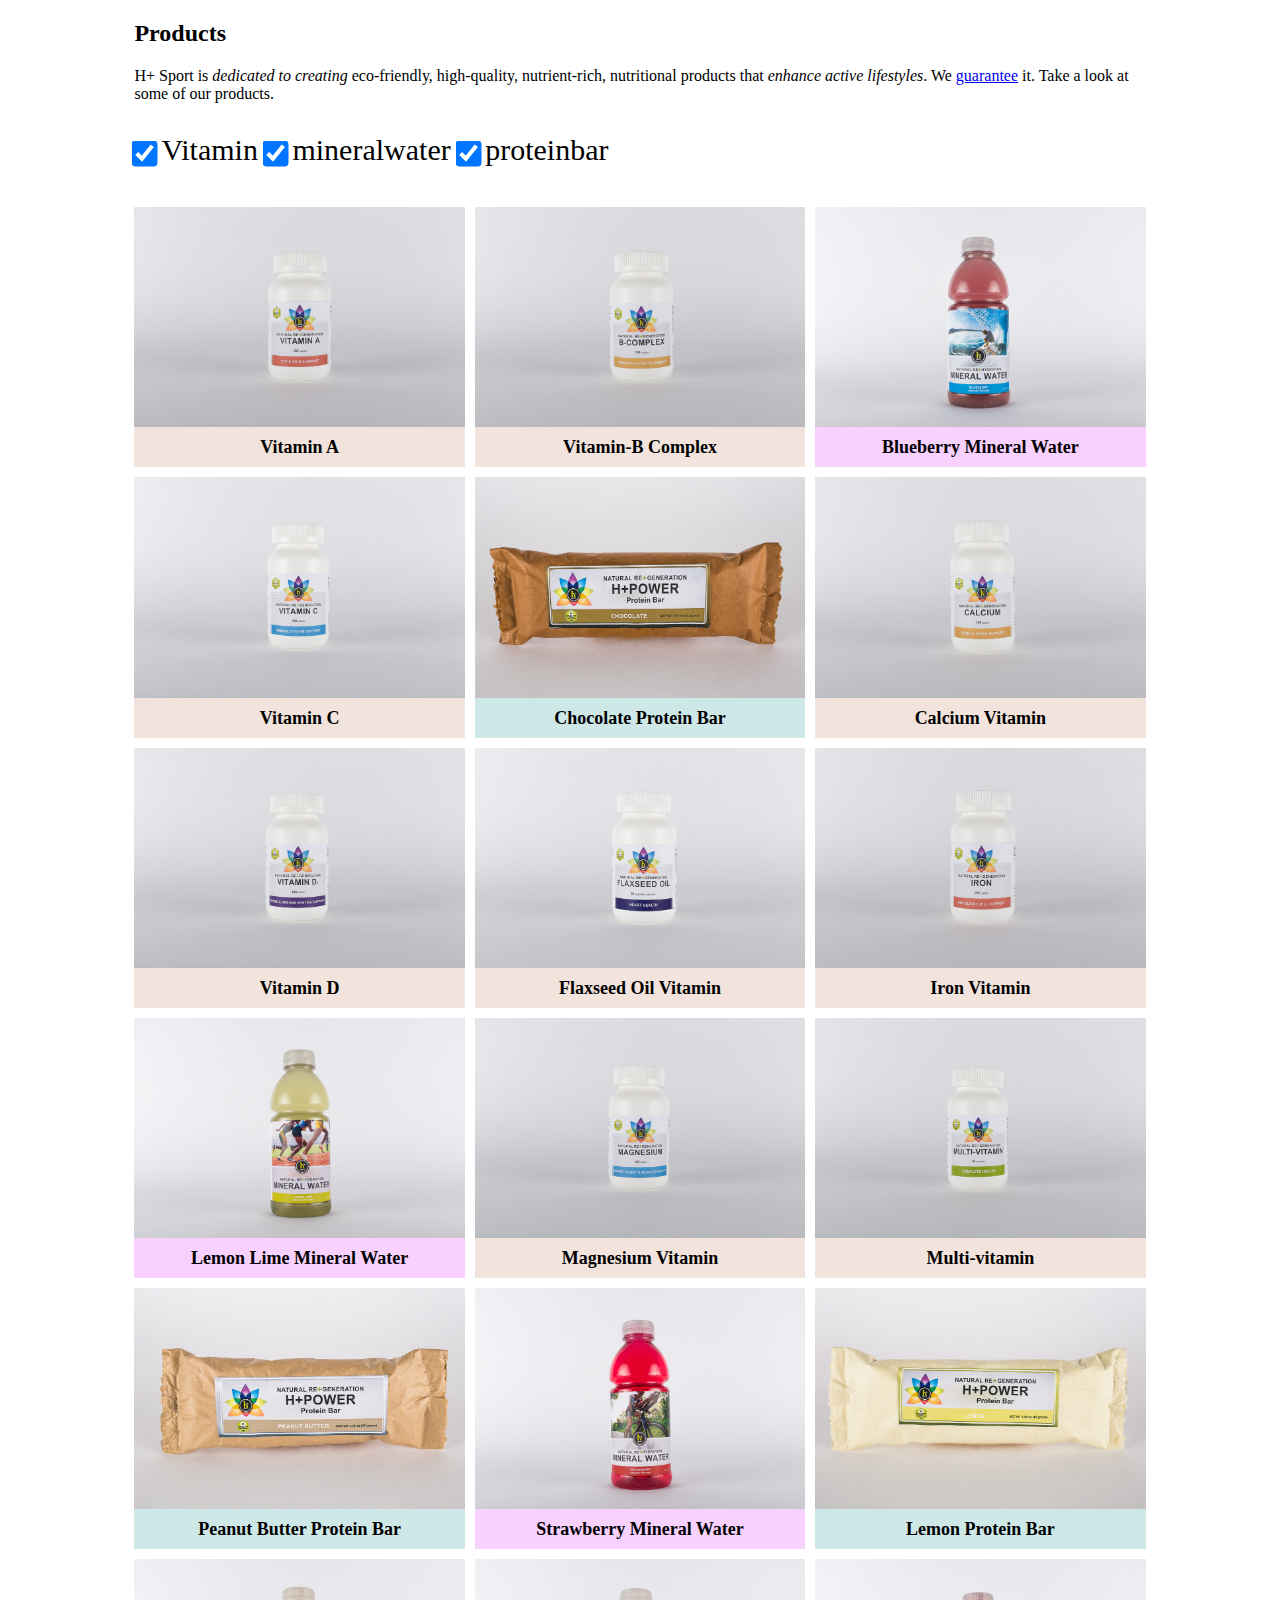
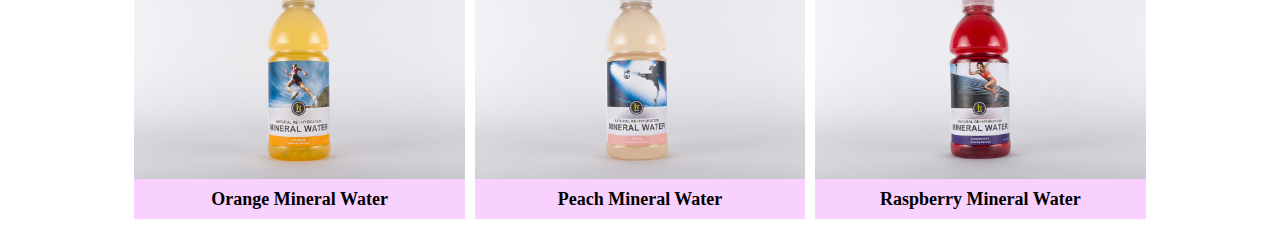
==== commit dadee7de: "index page decor" ====
--- a/index.html
+++ b/index.html
@@ -6,94 +6,98 @@
     <meta http-equiv="X-UA-Compatible" content="ie=edge">
     <title>Sync the Excel sheet</title>
     <link rel="stylesheet" type="text/css" href="./style.css">
-    <script type="text/javascript" src="../jquery-3.0.0.js"></script>
-    <script type="text/javascript" src="../script/index.js"></script>
+    <script type="text/javascript" src="./jquery-3.0.0.js"></script>
+    <script type="text/javascript" src="./script/index.js"></script>
 </head>
 <body>
-    <h1>Hello World</h1>
+    <div class="wrapper">
     <section id="products" class="section">
         <header class="imageheader"></header>
         <div class="container">
           <h2 class="headline">Products</h2>
           <p>H+ Sport is <em>dedicated to creating</em> eco-friendly, high-quality, nutrient-rich, nutritional products that <em>enhance active lifestyles</em>. We <a href="#guarantee">guarantee</a> it. Take a look at some of our products.</p>
+          <div class="input-container">
+                <input class="checkbox" type="checkbox" name="Vitamin" value="vitamin" checked>Vitamin
+                <input class="checkbox" type="checkbox" name="mineralwater" value="mineralwater" checked>mineralwater
+                <input class="checkbox" type="checkbox" name="proteinbar" value="proteinbar" checked>proteinbar
+          </div>
+ 
+          <ul class="product-list">
+            <li class="product-item" data-prod_id="V-A1037">
+                <img class="product-image" src="images/products/vitamin-a.jpg" alt="Vitamin A - Product Photo">
+                <h2 class="product-name" data-type="vitamin">Vitamin A</h2>
+            </li>
+            <li class="product-item" data-prod_id="V-BC2178">
+                <img class="product-image" src="images/products/vitamin-bcomplex.jpg" alt="B Complex - Product Photo">
+                <h2 class="product-name" data-type="vitamin">Vitamin-B Complex</h2>
+            </li>
+            <li class="product-item" data-prod_id="MW-8812">
+                <img class="product-image" src="images/products/mineralwater-blueberry.jpg" alt="Blueberry Mineral Water - Product Photo">
+                <h2 class="product-name" data-type="mineralwater">Blueberry Mineral Water</h2>
+            </li>
+            <li class="product-item" data-prod_id="V-C6614">
+                <img class="product-image" src="images/products/vitamin-c.jpg" alt="Vitamin C - Product Photo">
+                <h2 class="product-name" data-type="vitamin">Vitamin C</h2>
+            </li>
+            <li class="product-item" data-prod_id="PB-8154">
+                <img class="product-image" src="images/products/proteinbar-chocolate.jpg" alt="Protein Bar Chocolate - Product Photo">
+                <h2 class="product-name" data-type="proteinbar">Chocolate Protein Bar</h2>
+            </li>
+            <li class="product-item" data-prod_id="V-CA4543">
+                <img class="product-image" src="images/products/vitamin-calcium.jpg" alt="Vitamin Calcium - Product Photo">
+                <h2 class="product-name" data-type="vitamin">Calcium Vitamin</h2>
+            </li>
+            <li class="product-item" data-prod_id="V-D1825">
+                <img class="product-image" src="images/products/vitamin-d.jpg" alt="Vitamin D - Product Photo">
+                <h2 class="product-name" data-type="vitamin">Vitamin D</h2>
+            </li>
+            <li class="product-item" data-prod_id="V-F2225">
+                <img class="product-image" src="images/products/vitamin-flaxseed-oil.jpg" alt="Flaxseed Oil - Product Photo">
+                <h2 class="product-name" data-type="vitamin">Flaxseed Oil Vitamin</h2>
+            </li>
+            <li class="product-item" data-prod_id="V-I7456">
+                <img class="product-image" src="images/products/vitamin-iron.jpg" alt="Vitamin Iron - Product Photo">
+                <h2 class="product-name" data-type="vitamin">Iron Vitamin</h2>
+            </li>
+            <li class="product-item" data-prod_id="MW-9143">
+                <img class="product-image" src="images/products/mineralwater-lemonlime.jpg" alt="Mineral Water Lemon Lime - Product Photo">
+                <h2 class="product-name" data-type="mineralwater">Lemon Lime Mineral Water</h2>
+            </li>
+            <li class="product-item" data-prod_id="V-M0019">
+                <img class="product-image" src="images/products/vitamin-magnesium.jpg" alt="Vitamin Magnesium - Product Photo">
+                <h2 class="product-name" data-type="vitamin">Magnesium Vitamin</h2>
+            </li>
+            <li class="product-item" data-prod_id="V-MV7763">
+                <img class="product-image" src="images/products/vitamin-multi.jpg" alt="Vitamin Multivitamin - Product Photo">
+                <h2 class="product-name" data-type="vitamin">Multi-vitamin</h2>
+            </li>
+            <li class="product-item" data-prod_id="PB-1234">
+                <img class="product-image" src="images/products/proteinbar-peanutbutter.jpg" alt="Vitamin Protein Bar Peanut Butter - Product Photo">
+                <h2 class="product-name" data-type="proteinbar">Peanut Butter Protein Bar</h2>
+            </li>
+            <li class="product-item" data-prod_id="MW-S0987">
+                <img class="product-image" src="images/products/mineralwater-strawberry.jpg" alt="Mineral Water Strawberry - Product Photo">
+                <h2 class="product-name" data-type="mineralwater">Strawberry Mineral Water</h2>
+            </li>
+            <li class="product-item" data-prod_id="PB-1919">
+                <img class="product-image" src="images/products/proteinbar-lemon.jpg" alt="Protein Bar Lemon - Product Photo">
+                <h2 class="product-name" data-type="proteinbar">Lemon Protein Bar</h2>
+            </li>
+            <li class="product-item" data-prod_id="MW-O1980">
+                <img class="product-image" src="images/products/mineralwater-orange.jpg" alt="Mineral Water Orange - Product Photo">
+                <h2 class="product-name" data-type="mineralwater">Orange Mineral Water</h2>
+            </li>
+            <li class="product-item" data-prod_id="MW-P1968">
+                <img class="product-image" src="images/products/mineralwater-peach.jpg" alt="Mineral Water Peach - Product Photo">
+                <h2 class="product-name" data-type="mineralwater">Peach Mineral Water</h2>
+            </li>
+            <li class="product-item" data-prod_id="MW-R2003">
+                <img class="product-image" src="images/products/mineralwater-raspberry.jpg" alt="Mineral Water Raspberry - Product Photo">
+                <h2 class="product-name" data-type="mineralwater">Raspberry Mineral Water</h2>
+            </li>
+          </ul><!-- product-list -->
         </div><!-- container -->
-        <input type="checkbox" name="Vitamin" value="vitamin" checked>Vitamin
-        <input type="checkbox" name="mineralwater" value="mineralwater" checked>mineralwater
-        <input type="checkbox" name="proteinbar" value="proteinbar" checked>proteinbar
-        <ul class="product-list">
-          <li class="product-item" data-prod_id="V-A1037">
-              <img class="product-image" src="images/products/vitamin-a.jpg" alt="Vitamin A - Product Photo">
-              <h2 class="product-name" data-type="vitamin">Vitamin A</h2>
-          </li>
-          <li class="product-item" data-prod_id="V-BC2178">
-              <img class="product-image" src="images/products/vitamin-bcomplex.jpg" alt="B Complex - Product Photo">
-              <h2 class="product-name" data-type="vitamin">Vitamin-B Complex</h2>
-          </li>
-          <li class="product-item" data-prod_id="MW-8812">
-              <img class="product-image" src="images/products/mineralwater-blueberry.jpg" alt="Blueberry Mineral Water - Product Photo">
-              <h2 class="product-name" data-type="mineralwater">Blueberry Mineral Water</h2>
-          </li>
-          <li class="product-item" data-prod_id="V-C6614">
-              <img class="product-image" src="images/products/vitamin-c.jpg" alt="Vitamin C - Product Photo">
-              <h2 class="product-name" data-type="vitamin">Vitamin C</h2>
-          </li>
-          <li class="product-item" data-prod_id="PB-8154">
-              <img class="product-image" src="images/products/proteinbar-chocolate.jpg" alt="Protein Bar Chocolate - Product Photo">
-              <h2 class="product-name" data-type="proteinbar">Chocolate Protein Bar</h2>
-          </li>
-          <li class="product-item" data-prod_id="V-CA4543">
-              <img class="product-image" src="images/products/vitamin-calcium.jpg" alt="Vitamin Calcium - Product Photo">
-              <h2 class="product-name" data-type="vitamin">Calcium Vitamin</h2>
-          </li>
-          <li class="product-item" data-prod_id="V-D1825">
-              <img class="product-image" src="images/products/vitamin-d.jpg" alt="Vitamin D - Product Photo">
-              <h2 class="product-name" data-type="vitamin">Vitamin D</h2>
-          </li>
-          <li class="product-item" data-prod_id="V-F2225">
-              <img class="product-image" src="images/products/vitamin-flaxseed-oil.jpg" alt="Flaxseed Oil - Product Photo">
-              <h2 class="product-name" data-type="vitamin">Flaxseed Oil Vitamin</h2>
-          </li>
-          <li class="product-item" data-prod_id="V-I7456">
-              <img class="product-image" src="images/products/vitamin-iron.jpg" alt="Vitamin Iron - Product Photo">
-              <h2 class="product-name" data-type="vitamin">Iron Vitamin</h2>
-          </li>
-          <li class="product-item" data-prod_id="MW-9143">
-              <img class="product-image" src="images/products/mineralwater-lemonlime.jpg" alt="Mineral Water Lemon Lime - Product Photo">
-              <h2 class="product-name" data-type="mineralwater">Lemon Lime Mineral Water</h2>
-          </li>
-          <li class="product-item" data-prod_id="V-M0019">
-              <img class="product-image" src="images/products/vitamin-magnesium.jpg" alt="Vitamin Magnesium - Product Photo">
-              <h2 class="product-name" data-type="vitamin">Magnesium Vitamin</h2>
-          </li>
-          <li class="product-item" data-prod_id="V-MV7763">
-              <img class="product-image" src="images/products/vitamin-multi.jpg" alt="Vitamin Multivitamin - Product Photo">
-              <h2 class="product-name" data-type="vitamin">Multi-vitamin</h2>
-          </li>
-          <li class="product-item" data-prod_id="PB-1234">
-              <img class="product-image" src="images/products/proteinbar-peanutbutter.jpg" alt="Vitamin Protein Bar Peanut Butter - Product Photo">
-              <h2 class="product-name" data-type="proteinbar">Peanut Butter Protein Bar</h2>
-          </li>
-          <li class="product-item" data-prod_id="MW-S0987">
-              <img class="product-image" src="images/products/mineralwater-strawberry.jpg" alt="Mineral Water Strawberry - Product Photo">
-              <h2 class="product-name" data-type="mineralwater">Strawberry Mineral Water</h2>
-          </li>
-          <li class="product-item" data-prod_id="PB-1919">
-              <img class="product-image" src="images/products/proteinbar-lemon.jpg" alt="Protein Bar Lemon - Product Photo">
-              <h2 class="product-name" data-type="proteinbar">Lemon Protein Bar</h2>
-          </li>
-          <li class="product-item" data-prod_id="MW-O1980">
-              <img class="product-image" src="images/products/mineralwater-orange.jpg" alt="Mineral Water Orange - Product Photo">
-              <h2 class="product-name" data-type="mineralwater">Orange Mineral Water</h2>
-          </li>
-          <li class="product-item" data-prod_id="MW-P1968">
-              <img class="product-image" src="images/products/mineralwater-peach.jpg" alt="Mineral Water Peach - Product Photo">
-              <h2 class="product-name" data-type="mineralwater">Peach Mineral Water</h2>
-          </li>
-          <li class="product-item" data-prod_id="MW-R2003">
-              <img class="product-image" src="images/products/mineralwater-raspberry.jpg" alt="Mineral Water Raspberry - Product Photo">
-              <h2 class="product-name" data-type="mineralwater">Raspberry Mineral Water</h2>
-          </li>
-        </ul><!-- product-list -->
       </section><!-- #products -->
+    </div>
 </body>
 </html>--- a/style.css
+++ b/style.css
@@ -0,0 +1,76 @@
+@charset "utf-8";
+
+.wrapper {
+}
+.input-container {
+    margin-top: 30px;
+}
+.checkbox {
+    
+}
+.container {
+    width: 90%;
+    max-width: 1300px;
+    margin: 0 auto;
+}
+.product-list {
+    list-style: none;
+    padding: 0;
+    margin: 0;
+    display: grid;
+    grid-template-columns: 1fr;
+    grid-gap: 10px; 
+    margin: 40px auto 0;
+}
+.product-item {
+    transition: 0.4s;
+}
+.product-item:hover {
+    opacity: 0.7;
+}
+.product-image {
+    width: 100%;
+    display: block;
+}
+.product-name {
+    margin: 0;
+    padding: 0;
+    height: 40px;
+    font-size: 16px;
+    text-align: center;
+    line-height: 40px;
+}
+@media screen and (min-width: 600px) {
+    .product-list {
+        grid-template-columns: 1fr 1fr;
+    }
+    .container {
+        width: 85%;
+    }
+}
+@media screen and (min-width: 900px) {
+    .product-list {
+        grid-template-columns: 1fr 1fr 1fr;
+    }
+    .container {
+        width: 80%;
+    }
+    .product-name {
+        font-size: 18px
+    }
+    .input-container {
+        font-size: 30px;
+    }
+    .checkbox {
+        transform: scale(2);
+        margin-right: 10px;
+    }
+}
+@media screen and (min-width: 1500px) {
+    .product-list {
+        grid-template-columns: 1fr 1fr 1fr 1fr;
+    }
+    .container {
+        width: 70%;
+    }
+}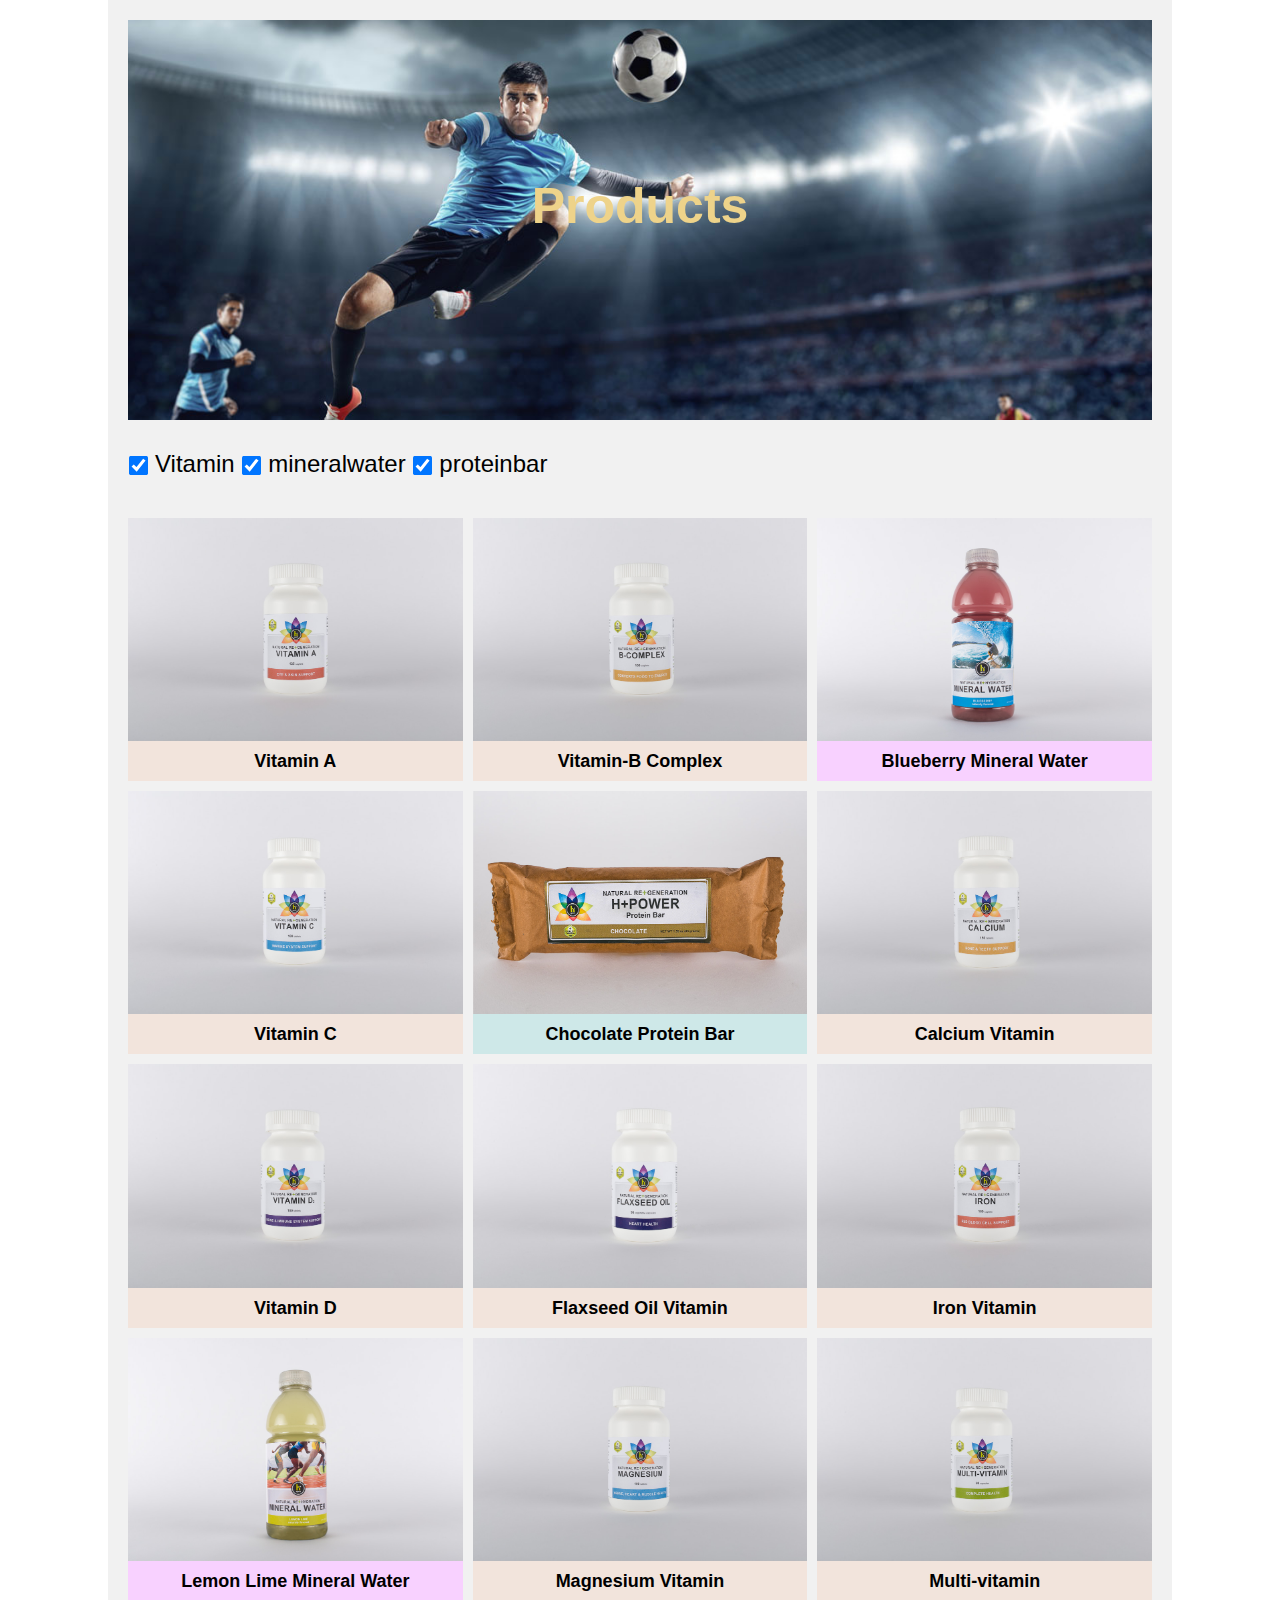
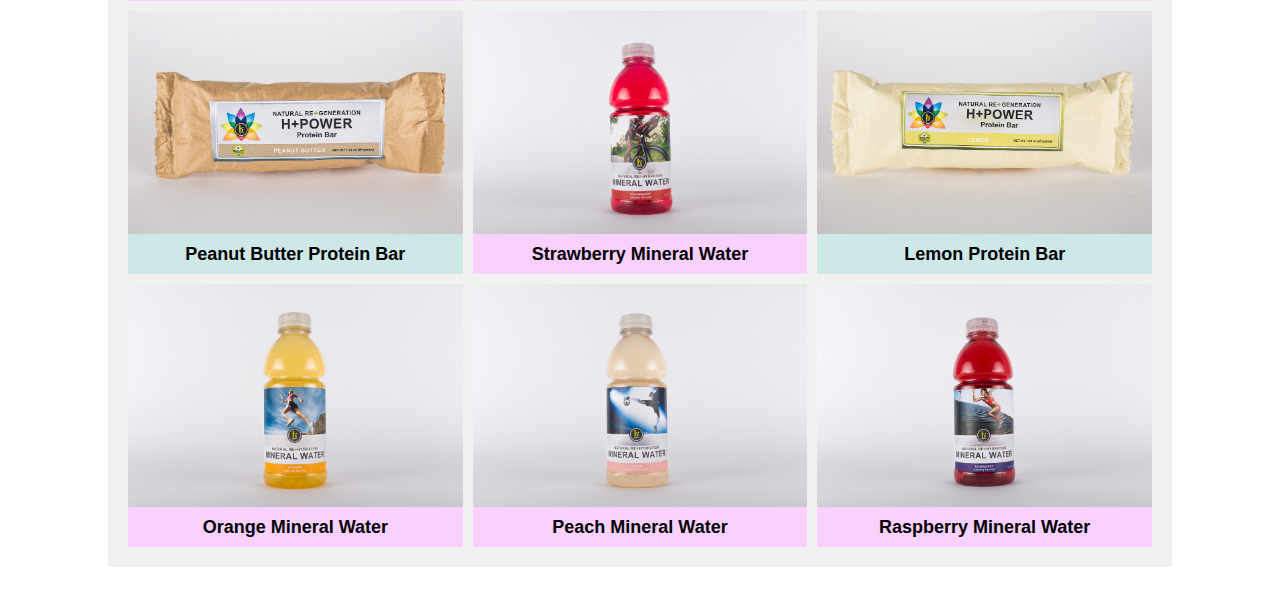
==== commit 36216d29: "overall styling" ====
--- a/index.html
+++ b/index.html
@@ -11,11 +11,14 @@
 </head>
 <body>
     <div class="wrapper">
+    
     <section id="products" class="section">
         <header class="imageheader"></header>
         <div class="container">
-          <h2 class="headline">Products</h2>
-          <p>H+ Sport is <em>dedicated to creating</em> eco-friendly, high-quality, nutrient-rich, nutritional products that <em>enhance active lifestyles</em>. We <a href="#guarantee">guarantee</a> it. Take a look at some of our products.</p>
+          <div class="banner">
+                <h2 class="headline">Products</h2>
+          </div>
+    
           <div class="input-container">
                 <input class="checkbox" type="checkbox" name="Vitamin" value="vitamin" checked>Vitamin
                 <input class="checkbox" type="checkbox" name="mineralwater" value="mineralwater" checked>mineralwater
--- a/style.css
+++ b/style.css
@@ -1,5 +1,8 @@
 @charset "utf-8";
-
+body {
+    margin: 0;
+    font-family: Arial, Helvetica, sans-serif;
+}
 .wrapper {
 }
 .input-container {
@@ -11,7 +14,26 @@
 .container {
     width: 90%;
     max-width: 1300px;
-    margin: 0 auto;
+    padding: 20px;
+    margin: 0 auto 30px;
+    background-color: rgb(241, 241, 241);
+}
+.banner {
+    background-image: url(./images/backgrounds/soccer.jpg);
+    background-size: cover;
+    background-position: top left;
+    width: 100%;
+    height: 400px;
+    display: block;
+    position: relative;
+}
+.headline {
+    position: absolute;
+    top: 36%;
+    left: 50%;
+    transform: translate(-50%, -50%);
+    font-size: 50px;
+    color: rgb(238, 211, 138);
 }
 .product-list {
     list-style: none;
@@ -40,6 +62,45 @@
     text-align: center;
     line-height: 40px;
 }
+
+/* product page  */
+.product-page {
+    font-family: Arial, Helvetica, sans-serif;
+    height: 100vh;
+    display: flex;
+    flex-direction: column;
+    align-items: center;
+    justify-content: center;
+    background-color: antiquewhite;
+}
+.prev-page-container {
+    
+}
+.prev-page {
+    font-size: 30px;
+    margin: 0;
+    font-weight: bolder;
+    cursor: pointer;
+}
+.product-page-container {
+    width: 80%;
+    margin: 0 auto;
+    background-color: white;
+    box-shadow: 5px 10px 8px 10px #888888;
+}
+.product-page-container img {
+    width: 100%;
+    display: block;
+}
+.product-page-container .des {
+    margin: 10px;
+}
+.Stock-true {
+    color: rgb(219, 123, 123);
+}
+.stock-false {
+    color: #88a2d1;
+}
 @media screen and (min-width: 600px) {
     .product-list {
         grid-template-columns: 1fr 1fr;
@@ -47,6 +108,14 @@
     .container {
         width: 85%;
     }
+    .product-page-container {
+        width: 500px;
+        height: 600px;
+        margin: 0 auto;
+        background-color: white;
+        box-shadow: 5px 10px 8px 10px #888888;
+    }
+
 }
 @media screen and (min-width: 900px) {
     .product-list {
@@ -59,10 +128,10 @@
         font-size: 18px
     }
     .input-container {
-        font-size: 30px;
+        font-size: 24px;
     }
     .checkbox {
-        transform: scale(2);
+        transform: scale(1.5);
         margin-right: 10px;
     }
 }
